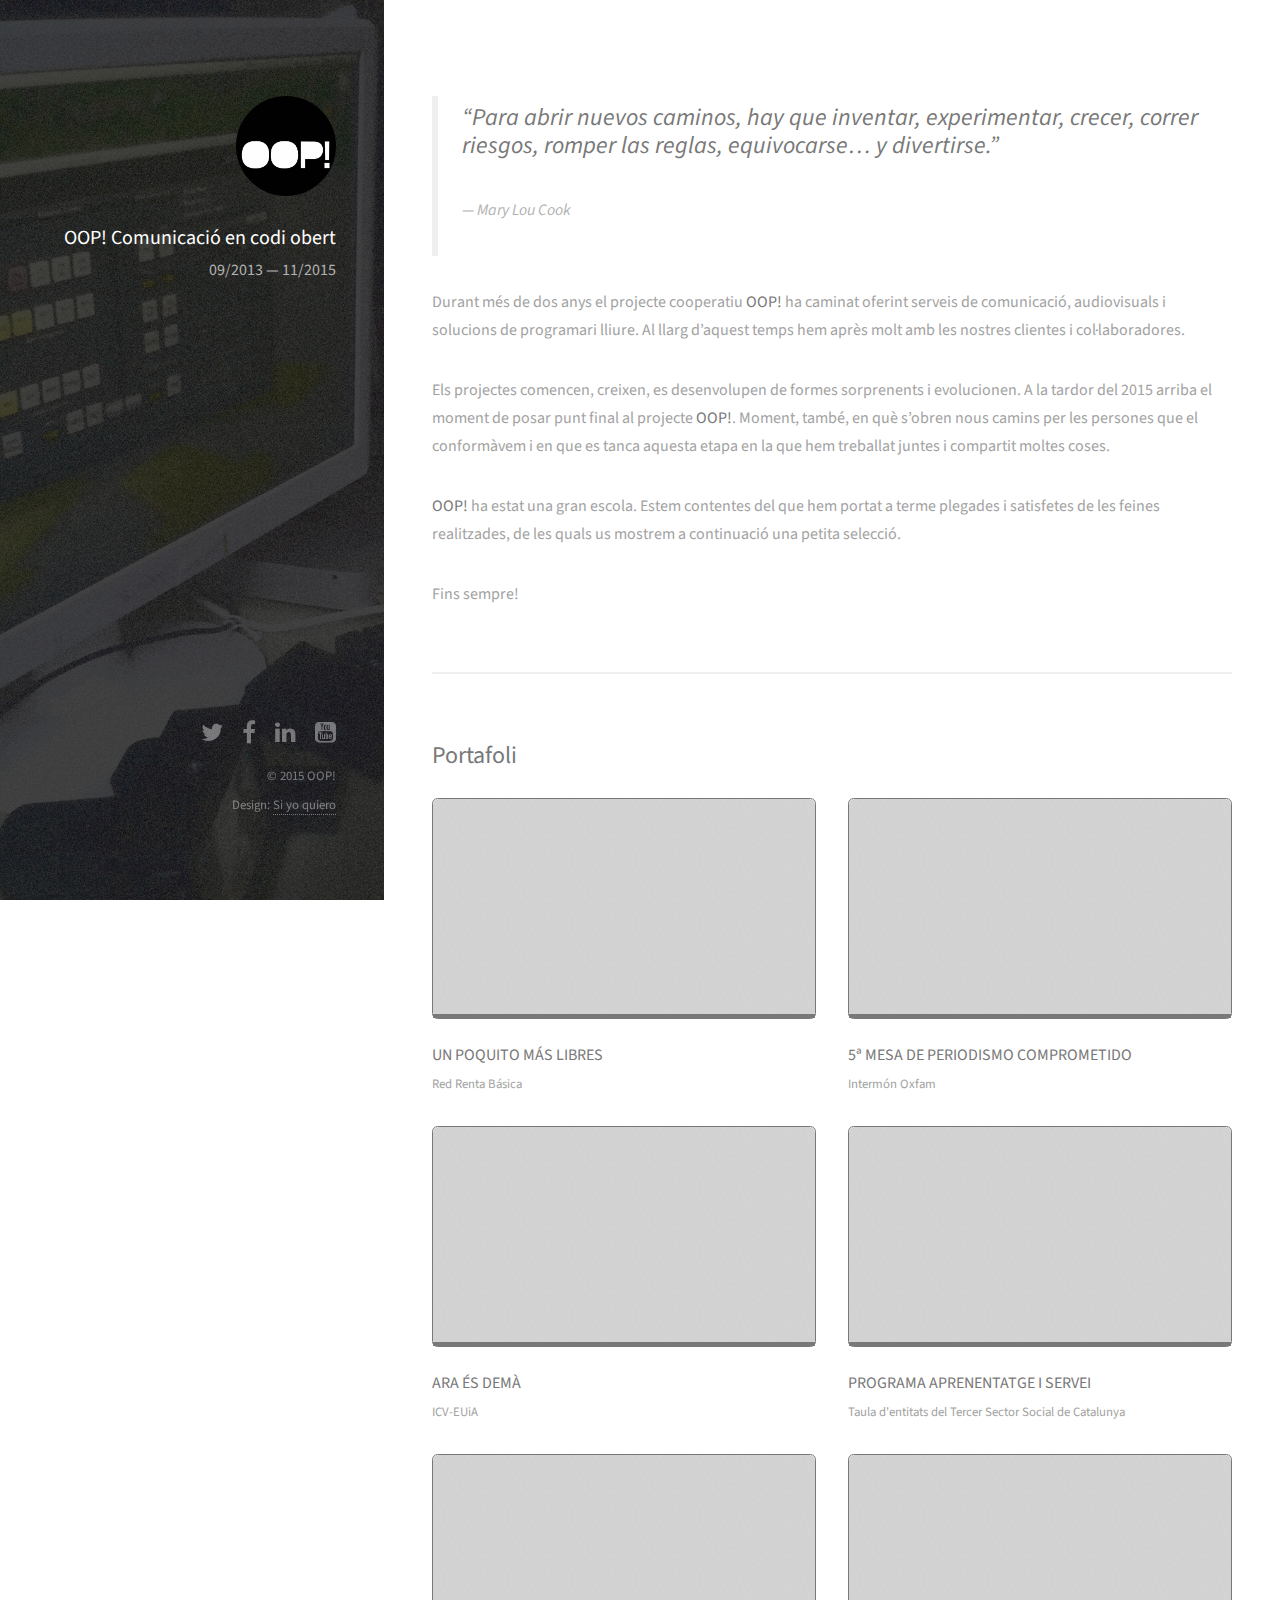
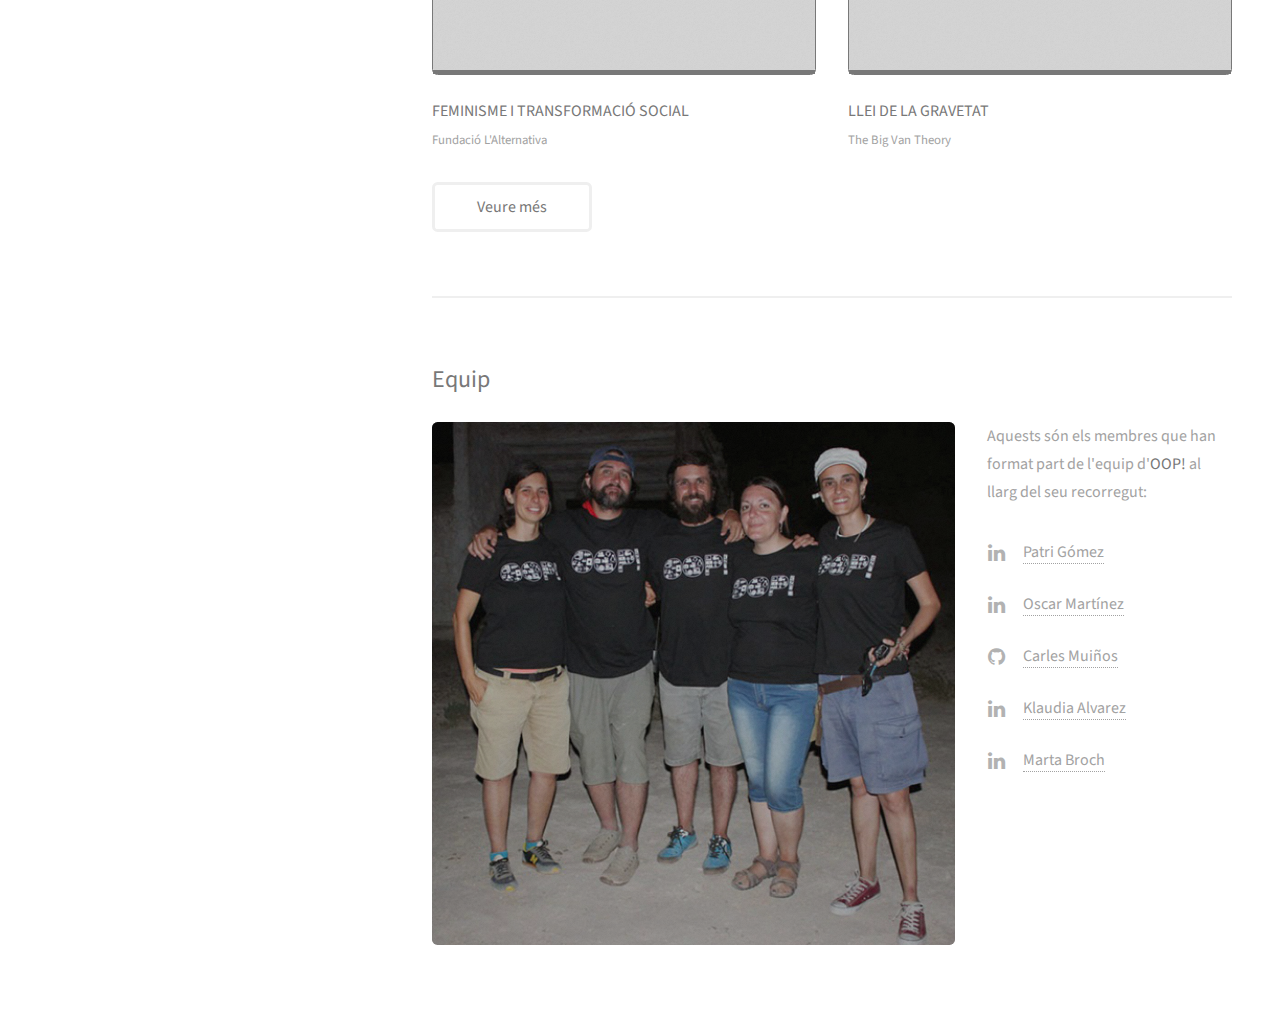
==== index.html @ cae80b61 "Update statement header" ====
<!DOCTYPE HTML>
<html lang="ca" itemscope itemtype="http://schema.org/Blog" prefix="og: http://ogp.me/ns#">
	<head>
		<title>OOP!</title>
		<meta charset="utf-8" />
		<meta name="viewport" content="width=device-width, initial-scale=1" />

		<!-- SEO -->
		<link rel="author" href="https://www.linkedin.com/company/oop-" />
		<link rel="publisher" href="https://www.linkedin.com/company/oop-" />
		<link rel="canonical" href="http://www.oop-coop.com/" />
		<link rel="shortlink" href="http://www.oop-coop.com/" />
		<meta name="description" itemprop="description" content="Comunicació en codi obert." />
		<meta name="keywords" itemprop="keywords" content="streaming, video, comunicació, webtv, tvonline" />
		<meta name="google-site-verification" content="mRs_udN3Ed1G7jxurf15AdQNrVRBrEo3mbS4vfLVtio" />
		<meta property="og:title" content="OOP!"/>
		<meta property="og:type" content="blog"/>
		<meta property="og:url" content="http://www.oop-coop.com/"/>
		<meta property="og:image" content="http://www.oop-coop.com/images/logo.jpg"/>
		<meta property="og:site_name" content="OOP!"/>
		<meta property="og:description" content="Comunicació en codi obert."/>
		<meta name="twitter:card" content="summary"/>
		<meta name="twitter:description" content="Comunicació en codi obert."/>
		<meta itemprop="image" content="http://www.oop-coop.com/images/logo.jpg"/>

		<!--[if lte IE 8]><script src="assets/js/ie/html5shiv.js"></script><![endif]-->
		<link rel="stylesheet" href="assets/css/main.css" />
		<!--[if lte IE 8]><link rel="stylesheet" href="assets/css/ie8.css" /><![endif]-->

		<script src="bower_components/webcomponentsjs/webcomponents-lite.min.js"></script>
		<link rel="import" href="bower_components/google-youtube/google-youtube.html">
	</head>
	<body id="top">

		<!-- Header -->
			<header id="header">
				<a href="#" class="image avatar"><img src="images/logo.jpg" alt="OOP!" /></a>
				<h1><strong>OOP! Comunicació en codi obert</strong></h1>
				<p>09/2013 &mdash; 11/2015</p>
			</header>

		<!-- Main -->
			<div id="main">

				<!-- Statement -->
					<section id="statement">
						<header class="major">
							<blockquote>
								<p class="cite">&#8220;Para abrir nuevos caminos, hay que inventar, experimentar, crecer, correr riesgos, romper las reglas, equivocarse… y divertirse.&#8221;</p>
								<p><cite>&#8212; Mary Lou Cook</cite></p>
							</blockquote>
						</header>
						<p>Durant més de dos anys el projecte cooperatiu <b>OOP!</b> ha caminat oferint serveis de comunicació, audiovisuals i solucions de programari lliure. Al llarg d’aquest temps hem après molt amb les nostres clientes i col·laboradores.</p>
						<p>Els projectes comencen, creixen, es desenvolupen de formes sorprenents i evolucionen. A la tardor del 2015 arriba el moment de posar punt final al projecte <b>OOP!</b>. Moment, també, en què s’obren nous camins per les persones que el conformàvem i en que es tanca aquesta etapa en la que hem treballat juntes i compartit moltes coses.</p>
						<p><b>OOP!</b> ha estat una gran escola. Estem contentes del que hem portat a terme plegades i satisfetes de les feines realitzades, de les quals us mostrem a continuació una petita selecció.</p>
						<p>Fins sempre!</p>
					</section>

				<!-- Portfolio -->
					<section id="portfolio">
						<h2>Portafoli</h2>
						<div class="row">
							<article class="6u 12u$(xsmall) work-item">
								<div class="image fit"><google-youtube video-id="Vh-l6HZA6uI" fluid="true" showinfo="0" iv_load_policy="3" rel="0"></google-youtube></div>
								<h3>UN POQUITO MÁS LIBRES</h3>
								<p>Red Renta Básica</p>
							</article>
							<article class="6u$ 12u$(xsmall) work-item">
								<div class="image fit"><google-youtube video-id="j9NCK7Fohsw" fluid="true" showinfo="0" iv_load_policy="3" rel="0"></google-youtube></div>
								<h3>5ª MESA DE PERIODISMO COMPROMETIDO</h3>
								<p>Intermón Oxfam</p>
							</article>
							<article class="6u 12u$(xsmall) work-item">
								<div class="image fit"><google-youtube video-id="ITv9CtELCng" fluid="true" showinfo="0" iv_load_policy="3" rel="0"></google-youtube></div>
								<h3>ARA ÉS DEMÀ</h3>
								<p>ICV-EUiA</p>
							</article>
							<article class="6u$ 12u$(xsmall) work-item">
								<div class="image fit"><google-youtube video-id="8fCEZbtzBiM" fluid="true" showinfo="0" iv_load_policy="3" rel="0"></google-youtube></div>
								<h3>PROGRAMA APRENENTATGE I SERVEI</h3>
								<p>Taula d'entitats del Tercer Sector Social de Catalunya</p>
							</article>
							<article class="6u 12u$(xsmall) work-item">
								<div class="image fit"><google-youtube video-id="dJfOz7bskHQ" fluid="true" showinfo="0" iv_load_policy="3" rel="0"></google-youtube></div>
								<h3>FEMINISME I TRANSFORMACIÓ SOCIAL</h3>
								<p>Fundació L'Alternativa</p>
							</article>
							<article class="6u$ 12u$(xsmall) work-item">
								<div class="image fit"><google-youtube video-id="cz9ORKb6oi8" fluid="true" showinfo="0" iv_load_policy="3" rel="0"></google-youtube></div>
								<h3>LLEI DE LA GRAVETAT</h3>
								<p>The Big Van Theory</p>
							</article>
						</div>
						<ul class="actions">
							<li><a href="https://www.youtube.com/channel/UC1zmn6Q8dA7hFBvhJDR44gA" class="button" target="_blank">Veure més</a></li>
						</ul>
					</section>

				<!-- Team -->
					<section id="team">
						<h2>Equip</h2>
						<div class="row">
							<div class="8u 12u$(small)">
								<span class="image fit"><img src="images/team.jpg" alt="Equip OOP!" /></span>
							</div>
							<div class="4u$ 12u$(small)">
								<p>Aquests són els membres que han format part de l'equip d'<b>OOP!</b> al llarg del seu recorregut:</p>
								<ul class="labeled-icons">
									<li>
										<h3 class="icon fa-linkedin"><span class="label">LinkedIn Patri Gómez</span></h3>
										<a href="https://www.linkedin.com/in/patrienaccion" target="_blank">Patri Gómez</a>
									</li>
									<li>
										<h3 class="icon fa-linkedin"><span class="label">LinkedIn Oscar Martínez</span></h3>
										<a href="https://www.linkedin.com/in/oscar-mart%C3%ADnez-7bb28629" target="_blank">Oscar Martínez</a>
									</li>
									<li>
										<h3 class="icon fa-github"><span class="label">GitHub Carles Muiños</span></h3>
										<a href="https://github.com/zuzust" target="_blank">Carles Muiños</a>
									</li>
									<li>
										<h3 class="icon fa-linkedin"><span class="label">LinkedIn Klaudia Alvarez</span></h3>
										<a href="https://www.linkedin.com/in/klaudiaalvarez" target="_blank">Klaudia Alvarez</a>
									</li>
									<li>
										<h3 class="icon fa-linkedin"><span class="label">LinkedIn Marta Broch</span></h3>
										<a href="https://www.linkedin.com/in/martabroch" target="_blank">Marta Broch</a>
									</li>
								</ul>
							</div>
						</div>
					</section>

			</div>

		<!-- Footer -->
			<footer id="footer">
				<ul class="icons">
					<li><a href="https://twitter.com/oop_coop" class="icon fa-twitter" target="blank_"><span class="label">Twitter</span></a></li>
					<li><a href="https://www.facebook.com/OOP.coop.cc" class="icon fa-facebook" target="blank_"><span class="label">Facebook</span></a></li>
					<li><a href="https://www.linkedin.com/company/oop-" class="icon fa-linkedin" target="blank_"><span class="label">LinkedIn</span></a></li>
					<li><a href="https://www.youtube.com/channel/UC1zmn6Q8dA7hFBvhJDR44gA" class="icon fa-youtube-square" target="blank_"><span class="label">YouTube</span></a></li>
				</ul>
				<ul class="copyright">
					<li>&copy; 2015 OOP!</li><li>Design: <a href="https://github.com/oop-coop" target="blank_">Si yo quiero</a></li>
				</ul>
			</footer>

		<!-- Scripts -->
			<script src="assets/js/jquery.min.js"></script>
			<script src="assets/js/jquery.poptrox.min.js"></script>
			<script src="assets/js/skel.min.js"></script>
			<script src="assets/js/util.js"></script>
			<!--[if lte IE 8]><script src="assets/js/ie/respond.min.js"></script><![endif]-->
			<script src="assets/js/main.js"></script>

	</body>
</html>
---- assets/css/main.css ----
@import url("font-awesome.min.css");
@import url("http://fonts.googleapis.com/css?family=Source+Sans+Pro:400,400italic");

/*
	Strata by HTML5 UP
	html5up.net | @n33co
	Free for personal and commercial use under the CCA 3.0 license (html5up.net/license)
*/

/* Reset */

	html, body, div, span, applet, object, iframe, h1, h2, h3, h4, h5, h6, p, blockquote, pre, a, abbr, acronym, address, big, cite, code, del, dfn, em, img, ins, kbd, q, s, samp, small, strike, strong, sub, sup, tt, var, b, u, i, center, dl, dt, dd, ol, ul, li, fieldset, form, label, legend, table, caption, tbody, tfoot, thead, tr, th, td, article, aside, canvas, details, embed, figure, figcaption, footer, header, hgroup, menu, nav, output, ruby, section, summary, time, mark, audio, video {
		margin: 0;
		padding: 0;
		border: 0;
		font-size: 100%;
		font: inherit;
		vertical-align: baseline;
	}

	article, aside, details, figcaption, figure, footer, header, hgroup, menu, nav, section {
		display: block;
	}

	body {
		line-height: 1;
	}

	ol, ul {
		list-style: none;
	}

	blockquote, q {
		quotes: none;
	}

	blockquote:before, blockquote:after, q:before, q:after {
		content: '';
		content: none;
	}

	table {
		border-collapse: collapse;
		border-spacing: 0;
	}

	body {
		-webkit-text-size-adjust: none;
	}

/* Box Model */

	*, *:before, *:after {
		-moz-box-sizing: border-box;
		-webkit-box-sizing: border-box;
		box-sizing: border-box;
	}

/* Containers */

	.container {
		margin-left: auto;
		margin-right: auto;
	}

	.container.\31 25\25 {
		width: 100%;
		max-width: 1200px;
		min-width: 960px;
	}

	.container.\37 5\25 {
		width: 720px;
	}

	.container.\35 0\25 {
		width: 480px;
	}

	.container.\32 5\25 {
		width: 240px;
	}

	.container {
		width: 960px;
	}

	@media screen and (max-width: 1800px) {

		.container.\31 25\25 {
			width: 100%;
			max-width: 1200px;
			min-width: 960px;
		}

		.container.\37 5\25 {
			width: 720px;
		}

		.container.\35 0\25 {
			width: 480px;
		}

		.container.\32 5\25 {
			width: 240px;
		}

		.container {
			width: 960px;
		}

	}

	@media screen and (max-width: 1280px) {

		.container.\31 25\25 {
			width: 100%;
			max-width: 1200px;
			min-width: 960px;
		}

		.container.\37 5\25 {
			width: 720px;
		}

		.container.\35 0\25 {
			width: 480px;
		}

		.container.\32 5\25 {
			width: 240px;
		}

		.container {
			width: 960px;
		}

	}

	@media screen and (max-width: 980px) {

		.container.\31 25\25 {
			width: 100%;
			max-width: 1200px;
			min-width: 960px;
		}

		.container.\37 5\25 {
			width: 720px;
		}

		.container.\35 0\25 {
			width: 480px;
		}

		.container.\32 5\25 {
			width: 240px;
		}

		.container {
			width: 960px;
		}

	}

	@media screen and (max-width: 736px) {

		.container.\31 25\25 {
			width: 100%;
			max-width: 1200px;
			min-width: 960px;
		}

		.container.\37 5\25 {
			width: 720px;
		}

		.container.\35 0\25 {
			width: 480px;
		}

		.container.\32 5\25 {
			width: 240px;
		}

		.container {
			width: 960px;
		}

	}

	@media screen and (max-width: 480px) {

		.container.\31 25\25 {
			width: 100%;
			max-width: 1200px;
			min-width: 960px;
		}

		.container.\37 5\25 {
			width: 720px;
		}

		.container.\35 0\25 {
			width: 480px;
		}

		.container.\32 5\25 {
			width: 240px;
		}

		.container {
			width: 960px;
		}

	}

/* Grid */

	.row {
		border-bottom: solid 1px transparent;
		-moz-box-sizing: border-box;
		-webkit-box-sizing: border-box;
		box-sizing: border-box;
	}

	.row > * {
		float: left;
		-moz-box-sizing: border-box;
		-webkit-box-sizing: border-box;
		box-sizing: border-box;
	}

	.row:after, .row:before {
		content: '';
		display: block;
		clear: both;
		height: 0;
	}

	.row.uniform > * > :first-child {
		margin-top: 0;
	}

	.row.uniform > * > :last-child {
		margin-bottom: 0;
	}

	.row.\30 \25 > * {
		padding: 0 0 0 0em;
	}

	.row.\30 \25 {
		margin: 0 0 -1px 0em;
	}

	.row.uniform.\30 \25 > * {
		padding: 0em 0 0 0em;
	}

	.row.uniform.\30 \25 {
		margin: 0em 0 -1px 0em;
	}

	.row > * {
		padding: 0 0 0 2.5em;
	}

	.row {
		margin: 0 0 -1px -2.5em;
	}

	.row.uniform > * {
		padding: 2.5em 0 0 2.5em;
	}

	.row.uniform {
		margin: -2.5em 0 -1px -2.5em;
	}

	.row.\32 00\25 > * {
		padding: 0 0 0 5em;
	}

	.row.\32 00\25 {
		margin: 0 0 -1px -5em;
	}

	.row.uniform.\32 00\25 > * {
		padding: 5em 0 0 5em;
	}

	.row.uniform.\32 00\25 {
		margin: -5em 0 -1px -5em;
	}

	.row.\31 50\25 > * {
		padding: 0 0 0 3.75em;
	}

	.row.\31 50\25 {
		margin: 0 0 -1px -3.75em;
	}

	.row.uniform.\31 50\25 > * {
		padding: 3.75em 0 0 3.75em;
	}

	.row.uniform.\31 50\25 {
		margin: -3.75em 0 -1px -3.75em;
	}

	.row.\35 0\25 > * {
		padding: 0 0 0 1.25em;
	}

	.row.\35 0\25 {
		margin: 0 0 -1px -1.25em;
	}

	.row.uniform.\35 0\25 > * {
		padding: 1.25em 0 0 1.25em;
	}

	.row.uniform.\35 0\25 {
		margin: -1.25em 0 -1px -1.25em;
	}

	.row.\32 5\25 > * {
		padding: 0 0 0 0.625em;
	}

	.row.\32 5\25 {
		margin: 0 0 -1px -0.625em;
	}

	.row.uniform.\32 5\25 > * {
		padding: 0.625em 0 0 0.625em;
	}

	.row.uniform.\32 5\25 {
		margin: -0.625em 0 -1px -0.625em;
	}

	.\31 2u, .\31 2u\24 {
		width: 100%;
		clear: none;
		margin-left: 0;
	}

	.\31 1u, .\31 1u\24 {
		width: 91.6666666667%;
		clear: none;
		margin-left: 0;
	}

	.\31 0u, .\31 0u\24 {
		width: 83.3333333333%;
		clear: none;
		margin-left: 0;
	}

	.\39 u, .\39 u\24 {
		width: 75%;
		clear: none;
		margin-left: 0;
	}

	.\38 u, .\38 u\24 {
		width: 66.6666666667%;
		clear: none;
		margin-left: 0;
	}

	.\37 u, .\37 u\24 {
		width: 58.3333333333%;
		clear: none;
		margin-left: 0;
	}

	.\36 u, .\36 u\24 {
		width: 50%;
		clear: none;
		margin-left: 0;
	}

	.\35 u, .\35 u\24 {
		width: 41.6666666667%;
		clear: none;
		margin-left: 0;
	}

	.\34 u, .\34 u\24 {
		width: 33.3333333333%;
		clear: none;
		margin-left: 0;
	}

	.\33 u, .\33 u\24 {
		width: 25%;
		clear: none;
		margin-left: 0;
	}

	.\32 u, .\32 u\24 {
		width: 16.6666666667%;
		clear: none;
		margin-left: 0;
	}

	.\31 u, .\31 u\24 {
		width: 8.3333333333%;
		clear: none;
		margin-left: 0;
	}

	.\31 2u\24 + *,
	.\31 1u\24 + *,
	.\31 0u\24 + *,
	.\39 u\24 + *,
	.\38 u\24 + *,
	.\37 u\24 + *,
	.\36 u\24 + *,
	.\35 u\24 + *,
	.\34 u\24 + *,
	.\33 u\24 + *,
	.\32 u\24 + *,
	.\31 u\24 + * {
		clear: left;
	}

	.\-11u {
		margin-left: 91.66667%;
	}

	.\-10u {
		margin-left: 83.33333%;
	}

	.\-9u {
		margin-left: 75%;
	}

	.\-8u {
		margin-left: 66.66667%;
	}

	.\-7u {
		margin-left: 58.33333%;
	}

	.\-6u {
		margin-left: 50%;
	}

	.\-5u {
		margin-left: 41.66667%;
	}

	.\-4u {
		margin-left: 33.33333%;
	}

	.\-3u {
		margin-left: 25%;
	}

	.\-2u {
		margin-left: 16.66667%;
	}

	.\-1u {
		margin-left: 8.33333%;
	}

	@media screen and (max-width: 1800px) {

		.row > * {
			padding: 0 0 0 2.5em;
		}

		.row {
			margin: 0 0 -1px -2.5em;
		}

		.row.uniform > * {
			padding: 2.5em 0 0 2.5em;
		}

		.row.uniform {
			margin: -2.5em 0 -1px -2.5em;
		}

		.row.\32 00\25 > * {
			padding: 0 0 0 5em;
		}

		.row.\32 00\25 {
			margin: 0 0 -1px -5em;
		}

		.row.uniform.\32 00\25 > * {
			padding: 5em 0 0 5em;
		}

		.row.uniform.\32 00\25 {
			margin: -5em 0 -1px -5em;
		}

		.row.\31 50\25 > * {
			padding: 0 0 0 3.75em;
		}

		.row.\31 50\25 {
			margin: 0 0 -1px -3.75em;
		}

		.row.uniform.\31 50\25 > * {
			padding: 3.75em 0 0 3.75em;
		}

		.row.uniform.\31 50\25 {
			margin: -3.75em 0 -1px -3.75em;
		}

		.row.\35 0\25 > * {
			padding: 0 0 0 1.25em;
		}

		.row.\35 0\25 {
			margin: 0 0 -1px -1.25em;
		}

		.row.uniform.\35 0\25 > * {
			padding: 1.25em 0 0 1.25em;
		}

		.row.uniform.\35 0\25 {
			margin: -1.25em 0 -1px -1.25em;
		}

		.row.\32 5\25 > * {
			padding: 0 0 0 0.625em;
		}

		.row.\32 5\25 {
			margin: 0 0 -1px -0.625em;
		}

		.row.uniform.\32 5\25 > * {
			padding: 0.625em 0 0 0.625em;
		}

		.row.uniform.\32 5\25 {
			margin: -0.625em 0 -1px -0.625em;
		}

		.\31 2u\28xlarge\29, .\31 2u\24\28xlarge\29 {
			width: 100%;
			clear: none;
			margin-left: 0;
		}

		.\31 1u\28xlarge\29, .\31 1u\24\28xlarge\29 {
			width: 91.6666666667%;
			clear: none;
			margin-left: 0;
		}

		.\31 0u\28xlarge\29, .\31 0u\24\28xlarge\29 {
			width: 83.3333333333%;
			clear: none;
			margin-left: 0;
		}

		.\39 u\28xlarge\29, .\39 u\24\28xlarge\29 {
			width: 75%;
			clear: none;
			margin-left: 0;
		}

		.\38 u\28xlarge\29, .\38 u\24\28xlarge\29 {
			width: 66.6666666667%;
			clear: none;
			margin-left: 0;
		}

		.\37 u\28xlarge\29, .\37 u\24\28xlarge\29 {
			width: 58.3333333333%;
			clear: none;
			margin-left: 0;
		}

		.\36 u\28xlarge\29, .\36 u\24\28xlarge\29 {
			width: 50%;
			clear: none;
			margin-left: 0;
		}

		.\35 u\28xlarge\29, .\35 u\24\28xlarge\29 {
			width: 41.6666666667%;
			clear: none;
			margin-left: 0;
		}

		.\34 u\28xlarge\29, .\34 u\24\28xlarge\29 {
			width: 33.3333333333%;
			clear: none;
			margin-left: 0;
		}

		.\33 u\28xlarge\29, .\33 u\24\28xlarge\29 {
			width: 25%;
			clear: none;
			margin-left: 0;
		}

		.\32 u\28xlarge\29, .\32 u\24\28xlarge\29 {
			width: 16.6666666667%;
			clear: none;
			margin-left: 0;
		}

		.\31 u\28xlarge\29, .\31 u\24\28xlarge\29 {
			width: 8.3333333333%;
			clear: none;
			margin-left: 0;
		}

		.\31 2u\24\28xlarge\29 + *,
		.\31 1u\24\28xlarge\29 + *,
		.\31 0u\24\28xlarge\29 + *,
		.\39 u\24\28xlarge\29 + *,
		.\38 u\24\28xlarge\29 + *,
		.\37 u\24\28xlarge\29 + *,
		.\36 u\24\28xlarge\29 + *,
		.\35 u\24\28xlarge\29 + *,
		.\34 u\24\28xlarge\29 + *,
		.\33 u\24\28xlarge\29 + *,
		.\32 u\24\28xlarge\29 + *,
		.\31 u\24\28xlarge\29 + * {
			clear: left;
		}

		.\-11u\28xlarge\29 {
			margin-left: 91.66667%;
		}

		.\-10u\28xlarge\29 {
			margin-left: 83.33333%;
		}

		.\-9u\28xlarge\29 {
			margin-left: 75%;
		}

		.\-8u\28xlarge\29 {
			margin-left: 66.66667%;
		}

		.\-7u\28xlarge\29 {
			margin-left: 58.33333%;
		}

		.\-6u\28xlarge\29 {
			margin-left: 50%;
		}

		.\-5u\28xlarge\29 {
			margin-left: 41.66667%;
		}

		.\-4u\28xlarge\29 {
			margin-left: 33.33333%;
		}

		.\-3u\28xlarge\29 {
			margin-left: 25%;
		}

		.\-2u\28xlarge\29 {
			margin-left: 16.66667%;
		}

		.\-1u\28xlarge\29 {
			margin-left: 8.33333%;
		}

	}

	@media screen and (max-width: 1280px) {

		.row > * {
			padding: 0 0 0 2em;
		}

		.row {
			margin: 0 0 -1px -2em;
		}

		.row.uniform > * {
			padding: 2em 0 0 2em;
		}

		.row.uniform {
			margin: -2em 0 -1px -2em;
		}

		.row.\32 00\25 > * {
			padding: 0 0 0 4em;
		}

		.row.\32 00\25 {
			margin: 0 0 -1px -4em;
		}

		.row.uniform.\32 00\25 > * {
			padding: 4em 0 0 4em;
		}

		.row.uniform.\32 00\25 {
			margin: -4em 0 -1px -4em;
		}

		.row.\31 50\25 > * {
			padding: 0 0 0 3em;
		}

		.row.\31 50\25 {
			margin: 0 0 -1px -3em;
		}

		.row.uniform.\31 50\25 > * {
			padding: 3em 0 0 3em;
		}

		.row.uniform.\31 50\25 {
			margin: -3em 0 -1px -3em;
		}

		.row.\35 0\25 > * {
			padding: 0 0 0 1em;
		}

		.row.\35 0\25 {
			margin: 0 0 -1px -1em;
		}

		.row.uniform.\35 0\25 > * {
			padding: 1em 0 0 1em;
		}

		.row.uniform.\35 0\25 {
			margin: -1em 0 -1px -1em;
		}

		.row.\32 5\25 > * {
			padding: 0 0 0 0.5em;
		}

		.row.\32 5\25 {
			margin: 0 0 -1px -0.5em;
		}

		.row.uniform.\32 5\25 > * {
			padding: 0.5em 0 0 0.5em;
		}

		.row.uniform.\32 5\25 {
			margin: -0.5em 0 -1px -0.5em;
		}

		.\31 2u\28large\29, .\31 2u\24\28large\29 {
			width: 100%;
			clear: none;
			margin-left: 0;
		}

		.\31 1u\28large\29, .\31 1u\24\28large\29 {
			width: 91.6666666667%;
			clear: none;
			margin-left: 0;
		}

		.\31 0u\28large\29, .\31 0u\24\28large\29 {
			width: 83.3333333333%;
			clear: none;
			margin-left: 0;
		}

		.\39 u\28large\29, .\39 u\24\28large\29 {
			width: 75%;
			clear: none;
			margin-left: 0;
		}

		.\38 u\28large\29, .\38 u\24\28large\29 {
			width: 66.6666666667%;
			clear: none;
			margin-left: 0;
		}

		.\37 u\28large\29, .\37 u\24\28large\29 {
			width: 58.3333333333%;
			clear: none;
			margin-left: 0;
		}

		.\36 u\28large\29, .\36 u\24\28large\29 {
			width: 50%;
			clear: none;
			margin-left: 0;
		}

		.\35 u\28large\29, .\35 u\24\28large\29 {
			width: 41.6666666667%;
			clear: none;
			margin-left: 0;
		}

		.\34 u\28large\29, .\34 u\24\28large\29 {
			width: 33.3333333333%;
			clear: none;
			margin-left: 0;
		}

		.\33 u\28large\29, .\33 u\24\28large\29 {
			width: 25%;
			clear: none;
			margin-left: 0;
		}

		.\32 u\28large\29, .\32 u\24\28large\29 {
			width: 16.6666666667%;
			clear: none;
			margin-left: 0;
		}

		.\31 u\28large\29, .\31 u\24\28large\29 {
			width: 8.3333333333%;
			clear: none;
			margin-left: 0;
		}

		.\31 2u\24\28large\29 + *,
		.\31 1u\24\28large\29 + *,
		.\31 0u\24\28large\29 + *,
		.\39 u\24\28large\29 + *,
		.\38 u\24\28large\29 + *,
		.\37 u\24\28large\29 + *,
		.\36 u\24\28large\29 + *,
		.\35 u\24\28large\29 + *,
		.\34 u\24\28large\29 + *,
		.\33 u\24\28large\29 + *,
		.\32 u\24\28large\29 + *,
		.\31 u\24\28large\29 + * {
			clear: left;
		}

		.\-11u\28large\29 {
			margin-left: 91.66667%;
		}

		.\-10u\28large\29 {
			margin-left: 83.33333%;
		}

		.\-9u\28large\29 {
			margin-left: 75%;
		}

		.\-8u\28large\29 {
			margin-left: 66.66667%;
		}

		.\-7u\28large\29 {
			margin-left: 58.33333%;
		}

		.\-6u\28large\29 {
			margin-left: 50%;
		}

		.\-5u\28large\29 {
			margin-left: 41.66667%;
		}

		.\-4u\28large\29 {
			margin-left: 33.33333%;
		}

		.\-3u\28large\29 {
			margin-left: 25%;
		}

		.\-2u\28large\29 {
			margin-left: 16.66667%;
		}

		.\-1u\28large\29 {
			margin-left: 8.33333%;
		}

	}

	@media screen and (max-width: 980px) {

		.row > * {
			padding: 0 0 0 2em;
		}

		.row {
			margin: 0 0 -1px -2em;
		}

		.row.uniform > * {
			padding: 2em 0 0 2em;
		}

		.row.uniform {
			margin: -2em 0 -1px -2em;
		}

		.row.\32 00\25 > * {
			padding: 0 0 0 4em;
		}

		.row.\32 00\25 {
			margin: 0 0 -1px -4em;
		}

		.row.uniform.\32 00\25 > * {
			padding: 4em 0 0 4em;
		}

		.row.uniform.\32 00\25 {
			margin: -4em 0 -1px -4em;
		}

		.row.\31 50\25 > * {
			padding: 0 0 0 3em;
		}

		.row.\31 50\25 {
			margin: 0 0 -1px -3em;
		}

		.row.uniform.\31 50\25 > * {
			padding: 3em 0 0 3em;
		}

		.row.uniform.\31 50\25 {
			margin: -3em 0 -1px -3em;
		}

		.row.\35 0\25 > * {
			padding: 0 0 0 1em;
		}

		.row.\35 0\25 {
			margin: 0 0 -1px -1em;
		}

		.row.uniform.\35 0\25 > * {
			padding: 1em 0 0 1em;
		}

		.row.uniform.\35 0\25 {
			margin: -1em 0 -1px -1em;
		}

		.row.\32 5\25 > * {
			padding: 0 0 0 0.5em;
		}

		.row.\32 5\25 {
			margin: 0 0 -1px -0.5em;
		}

		.row.uniform.\32 5\25 > * {
			padding: 0.5em 0 0 0.5em;
		}

		.row.uniform.\32 5\25 {
			margin: -0.5em 0 -1px -0.5em;
		}

		.\31 2u\28medium\29, .\31 2u\24\28medium\29 {
			width: 100%;
			clear: none;
			margin-left: 0;
		}

		.\31 1u\28medium\29, .\31 1u\24\28medium\29 {
			width: 91.6666666667%;
			clear: none;
			margin-left: 0;
		}

		.\31 0u\28medium\29, .\31 0u\24\28medium\29 {
			width: 83.3333333333%;
			clear: none;
			margin-left: 0;
		}

		.\39 u\28medium\29, .\39 u\24\28medium\29 {
			width: 75%;
			clear: none;
			margin-left: 0;
		}

		.\38 u\28medium\29, .\38 u\24\28medium\29 {
			width: 66.6666666667%;
			clear: none;
			margin-left: 0;
		}

		.\37 u\28medium\29, .\37 u\24\28medium\29 {
			width: 58.3333333333%;
			clear: none;
			margin-left: 0;
		}

		.\36 u\28medium\29, .\36 u\24\28medium\29 {
			width: 50%;
			clear: none;
			margin-left: 0;
		}

		.\35 u\28medium\29, .\35 u\24\28medium\29 {
			width: 41.6666666667%;
			clear: none;
			margin-left: 0;
		}

		.\34 u\28medium\29, .\34 u\24\28medium\29 {
			width: 33.3333333333%;
			clear: none;
			margin-left: 0;
		}

		.\33 u\28medium\29, .\33 u\24\28medium\29 {
			width: 25%;
			clear: none;
			margin-left: 0;
		}

		.\32 u\28medium\29, .\32 u\24\28medium\29 {
			width: 16.6666666667%;
			clear: none;
			margin-left: 0;
		}

		.\31 u\28medium\29, .\31 u\24\28medium\29 {
			width: 8.3333333333%;
			clear: none;
			margin-left: 0;
		}

		.\31 2u\24\28medium\29 + *,
		.\31 1u\24\28medium\29 + *,
		.\31 0u\24\28medium\29 + *,
		.\39 u\24\28medium\29 + *,
		.\38 u\24\28medium\29 + *,
		.\37 u\24\28medium\29 + *,
		.\36 u\24\28medium\29 + *,
		.\35 u\24\28medium\29 + *,
		.\34 u\24\28medium\29 + *,
		.\33 u\24\28medium\29 + *,
		.\32 u\24\28medium\29 + *,
		.\31 u\24\28medium\29 + * {
			clear: left;
		}

		.\-11u\28medium\29 {
			margin-left: 91.66667%;
		}

		.\-10u\28medium\29 {
			margin-left: 83.33333%;
		}

		.\-9u\28medium\29 {
			margin-left: 75%;
		}

		.\-8u\28medium\29 {
			margin-left: 66.66667%;
		}

		.\-7u\28medium\29 {
			margin-left: 58.33333%;
		}

		.\-6u\28medium\29 {
			margin-left: 50%;
		}

		.\-5u\28medium\29 {
			margin-left: 41.66667%;
		}

		.\-4u\28medium\29 {
			margin-left: 33.33333%;
		}

		.\-3u\28medium\29 {
			margin-left: 25%;
		}

		.\-2u\28medium\29 {
			margin-left: 16.66667%;
		}

		.\-1u\28medium\29 {
			margin-left: 8.33333%;
		}

	}

	@media screen and (max-width: 736px) {

		.row > * {
			padding: 0 0 0 1.5em;
		}

		.row {
			margin: 0 0 -1px -1.5em;
		}

		.row.uniform > * {
			padding: 1.5em 0 0 1.5em;
		}

		.row.uniform {
			margin: -1.5em 0 -1px -1.5em;
		}

		.row.\32 00\25 > * {
			padding: 0 0 0 3em;
		}

		.row.\32 00\25 {
			margin: 0 0 -1px -3em;
		}

		.row.uniform.\32 00\25 > * {
			padding: 3em 0 0 3em;
		}

		.row.uniform.\32 00\25 {
			margin: -3em 0 -1px -3em;
		}

		.row.\31 50\25 > * {
			padding: 0 0 0 2.25em;
		}

		.row.\31 50\25 {
			margin: 0 0 -1px -2.25em;
		}

		.row.uniform.\31 50\25 > * {
			padding: 2.25em 0 0 2.25em;
		}

		.row.uniform.\31 50\25 {
			margin: -2.25em 0 -1px -2.25em;
		}

		.row.\35 0\25 > * {
			padding: 0 0 0 0.75em;
		}

		.row.\35 0\25 {
			margin: 0 0 -1px -0.75em;
		}

		.row.uniform.\35 0\25 > * {
			padding: 0.75em 0 0 0.75em;
		}

		.row.uniform.\35 0\25 {
			margin: -0.75em 0 -1px -0.75em;
		}

		.row.\32 5\25 > * {
			padding: 0 0 0 0.375em;
		}

		.row.\32 5\25 {
			margin: 0 0 -1px -0.375em;
		}

		.row.uniform.\32 5\25 > * {
			padding: 0.375em 0 0 0.375em;
		}

		.row.uniform.\32 5\25 {
			margin: -0.375em 0 -1px -0.375em;
		}

		.\31 2u\28small\29, .\31 2u\24\28small\29 {
			width: 100%;
			clear: none;
			margin-left: 0;
		}

		.\31 1u\28small\29, .\31 1u\24\28small\29 {
			width: 91.6666666667%;
			clear: none;
			margin-left: 0;
		}

		.\31 0u\28small\29, .\31 0u\24\28small\29 {
			width: 83.3333333333%;
			clear: none;
			margin-left: 0;
		}

		.\39 u\28small\29, .\39 u\24\28small\29 {
			width: 75%;
			clear: none;
			margin-left: 0;
		}

		.\38 u\28small\29, .\38 u\24\28small\29 {
			width: 66.6666666667%;
			clear: none;
			margin-left: 0;
		}

		.\37 u\28small\29, .\37 u\24\28small\29 {
			width: 58.3333333333%;
			clear: none;
			margin-left: 0;
		}

		.\36 u\28small\29, .\36 u\24\28small\29 {
			width: 50%;
			clear: none;
			margin-left: 0;
		}

		.\35 u\28small\29, .\35 u\24\28small\29 {
			width: 41.6666666667%;
			clear: none;
			margin-left: 0;
		}

		.\34 u\28small\29, .\34 u\24\28small\29 {
			width: 33.3333333333%;
			clear: none;
			margin-left: 0;
		}

		.\33 u\28small\29, .\33 u\24\28small\29 {
			width: 25%;
			clear: none;
			margin-left: 0;
		}

		.\32 u\28small\29, .\32 u\24\28small\29 {
			width: 16.6666666667%;
			clear: none;
			margin-left: 0;
		}

		.\31 u\28small\29, .\31 u\24\28small\29 {
			width: 8.3333333333%;
			clear: none;
			margin-left: 0;
		}

		.\31 2u\24\28small\29 + *,
		.\31 1u\24\28small\29 + *,
		.\31 0u\24\28small\29 + *,
		.\39 u\24\28small\29 + *,
		.\38 u\24\28small\29 + *,
		.\37 u\24\28small\29 + *,
		.\36 u\24\28small\29 + *,
		.\35 u\24\28small\29 + *,
		.\34 u\24\28small\29 + *,
		.\33 u\24\28small\29 + *,
		.\32 u\24\28small\29 + *,
		.\31 u\24\28small\29 + * {
			clear: left;
		}

		.\-11u\28small\29 {
			margin-left: 91.66667%;
		}

		.\-10u\28small\29 {
			margin-left: 83.33333%;
		}

		.\-9u\28small\29 {
			margin-left: 75%;
		}

		.\-8u\28small\29 {
			margin-left: 66.66667%;
		}

		.\-7u\28small\29 {
			margin-left: 58.33333%;
		}

		.\-6u\28small\29 {
			margin-left: 50%;
		}

		.\-5u\28small\29 {
			margin-left: 41.66667%;
		}

		.\-4u\28small\29 {
			margin-left: 33.33333%;
		}

		.\-3u\28small\29 {
			margin-left: 25%;
		}

		.\-2u\28small\29 {
			margin-left: 16.66667%;
		}

		.\-1u\28small\29 {
			margin-left: 8.33333%;
		}

	}

	@media screen and (max-width: 480px) {

		.row > * {
			padding: 0 0 0 1.5em;
		}

		.row {
			margin: 0 0 -1px -1.5em;
		}

		.row.uniform > * {
			padding: 1.5em 0 0 1.5em;
		}

		.row.uniform {
			margin: -1.5em 0 -1px -1.5em;
		}

		.row.\32 00\25 > * {
			padding: 0 0 0 3em;
		}

		.row.\32 00\25 {
			margin: 0 0 -1px -3em;
		}

		.row.uniform.\32 00\25 > * {
			padding: 3em 0 0 3em;
		}

		.row.uniform.\32 00\25 {
			margin: -3em 0 -1px -3em;
		}

		.row.\31 50\25 > * {
			padding: 0 0 0 2.25em;
		}

		.row.\31 50\25 {
			margin: 0 0 -1px -2.25em;
		}

		.row.uniform.\31 50\25 > * {
			padding: 2.25em 0 0 2.25em;
		}

		.row.uniform.\31 50\25 {
			margin: -2.25em 0 -1px -2.25em;
		}

		.row.\35 0\25 > * {
			padding: 0 0 0 0.75em;
		}

		.row.\35 0\25 {
			margin: 0 0 -1px -0.75em;
		}

		.row.uniform.\35 0\25 > * {
			padding: 0.75em 0 0 0.75em;
		}

		.row.uniform.\35 0\25 {
			margin: -0.75em 0 -1px -0.75em;
		}

		.row.\32 5\25 > * {
			padding: 0 0 0 0.375em;
		}

		.row.\32 5\25 {
			margin: 0 0 -1px -0.375em;
		}

		.row.uniform.\32 5\25 > * {
			padding: 0.375em 0 0 0.375em;
		}

		.row.uniform.\32 5\25 {
			margin: -0.375em 0 -1px -0.375em;
		}

		.\31 2u\28xsmall\29, .\31 2u\24\28xsmall\29 {
			width: 100%;
			clear: none;
			margin-left: 0;
		}

		.\31 1u\28xsmall\29, .\31 1u\24\28xsmall\29 {
			width: 91.6666666667%;
			clear: none;
			margin-left: 0;
		}

		.\31 0u\28xsmall\29, .\31 0u\24\28xsmall\29 {
			width: 83.3333333333%;
			clear: none;
			margin-left: 0;
		}

		.\39 u\28xsmall\29, .\39 u\24\28xsmall\29 {
			width: 75%;
			clear: none;
			margin-left: 0;
		}

		.\38 u\28xsmall\29, .\38 u\24\28xsmall\29 {
			width: 66.6666666667%;
			clear: none;
			margin-left: 0;
		}

		.\37 u\28xsmall\29, .\37 u\24\28xsmall\29 {
			width: 58.3333333333%;
			clear: none;
			margin-left: 0;
		}

		.\36 u\28xsmall\29, .\36 u\24\28xsmall\29 {
			width: 50%;
			clear: none;
			margin-left: 0;
		}

		.\35 u\28xsmall\29, .\35 u\24\28xsmall\29 {
			width: 41.6666666667%;
			clear: none;
			margin-left: 0;
		}

		.\34 u\28xsmall\29, .\34 u\24\28xsmall\29 {
			width: 33.3333333333%;
			clear: none;
			margin-left: 0;
		}

		.\33 u\28xsmall\29, .\33 u\24\28xsmall\29 {
			width: 25%;
			clear: none;
			margin-left: 0;
		}

		.\32 u\28xsmall\29, .\32 u\24\28xsmall\29 {
			width: 16.6666666667%;
			clear: none;
			margin-left: 0;
		}

		.\31 u\28xsmall\29, .\31 u\24\28xsmall\29 {
			width: 8.3333333333%;
			clear: none;
			margin-left: 0;
		}

		.\31 2u\24\28xsmall\29 + *,
		.\31 1u\24\28xsmall\29 + *,
		.\31 0u\24\28xsmall\29 + *,
		.\39 u\24\28xsmall\29 + *,
		.\38 u\24\28xsmall\29 + *,
		.\37 u\24\28xsmall\29 + *,
		.\36 u\24\28xsmall\29 + *,
		.\35 u\24\28xsmall\29 + *,
		.\34 u\24\28xsmall\29 + *,
		.\33 u\24\28xsmall\29 + *,
		.\32 u\24\28xsmall\29 + *,
		.\31 u\24\28xsmall\29 + * {
			clear: left;
		}

		.\-11u\28xsmall\29 {
			margin-left: 91.66667%;
		}

		.\-10u\28xsmall\29 {
			margin-left: 83.33333%;
		}

		.\-9u\28xsmall\29 {
			margin-left: 75%;
		}

		.\-8u\28xsmall\29 {
			margin-left: 66.66667%;
		}

		.\-7u\28xsmall\29 {
			margin-left: 58.33333%;
		}

		.\-6u\28xsmall\29 {
			margin-left: 50%;
		}

		.\-5u\28xsmall\29 {
			margin-left: 41.66667%;
		}

		.\-4u\28xsmall\29 {
			margin-left: 33.33333%;
		}

		.\-3u\28xsmall\29 {
			margin-left: 25%;
		}

		.\-2u\28xsmall\29 {
			margin-left: 16.66667%;
		}

		.\-1u\28xsmall\29 {
			margin-left: 8.33333%;
		}

	}

/* Basic */

	body {
		background: #fff;
	}

		body.is-loading *, body.is-loading *:before, body.is-loading *:after {
			-moz-animation: none !important;
			-webkit-animation: none !important;
			-ms-animation: none !important;
			animation: none !important;
			-moz-transition: none !important;
			-webkit-transition: none !important;
			-ms-transition: none !important;
			transition: none !important;
		}

	body, input, select, textarea {
		color: #a2a2a2;
		font-family: "Source Sans Pro", Helvetica, sans-serif;
		font-size: 16pt;
		font-weight: 400;
		line-height: 1.75em;
	}

	a {
		-moz-transition: color 0.2s ease-in-out, border-color 0.2s ease-in-out;
		-webkit-transition: color 0.2s ease-in-out, border-color 0.2s ease-in-out;
		-ms-transition: color 0.2s ease-in-out, border-color 0.2s ease-in-out;
		transition: color 0.2s ease-in-out, border-color 0.2s ease-in-out;
		border-bottom: dotted 1px;
		color: #49bf9d;
		text-decoration: none;
	}

		a:hover {
			border-bottom-color: transparent;
			color: #49bf9d !important;
			text-decoration: none;
		}

	strong, b {
		color: #787878;
		font-weight: 400;
	}

	em, i {
		font-style: italic;
	}

	p {
		margin: 0 0 2em 0;
	}

	h1, h2, h3, h4, h5, h6 {
		color: #787878;
		font-weight: 400;
		line-height: 1em;
		margin: 0 0 1em 0;
	}

		h1 a, h2 a, h3 a, h4 a, h5 a, h6 a {
			color: inherit;
			text-decoration: none;
		}

	h1 {
		font-size: 2em;
		line-height: 1.5em;
	}

	h2 {
		font-size: 1.5em;
		line-height: 1.5em;
	}

	h3 {
		font-size: 1.25em;
		line-height: 1.5em;
	}

	h4 {
		font-size: 1.1em;
		line-height: 1.5em;
	}

	h5 {
		font-size: 0.9em;
		line-height: 1.5em;
	}

	h6 {
		font-size: 0.7em;
		line-height: 1.5em;
	}

	sub {
		font-size: 0.8em;
		position: relative;
		top: 0.5em;
	}

	sup {
		font-size: 0.8em;
		position: relative;
		top: -0.5em;
	}

	hr {
		border: 0;
		border-bottom: solid 2px #efefef;
		margin: 2em 0;
	}

		hr.major {
			margin: 3em 0;
		}

	blockquote {
		border-left: solid 6px #efefef;
		font-style: italic;
		margin: 0 0 2em 0;
		padding: 0.5em 0 0.5em 1.5em;
	}

	code {
		background: #f7f7f7;
		border-radius: 0.35em;
		border: solid 2px #efefef;
		font-family: "Courier New", monospace;
		font-size: 0.9em;
		margin: 0 0.25em;
		padding: 0.25em 0.65em;
	}

	pre {
		-webkit-overflow-scrolling: touch;
		font-family: "Courier New", monospace;
		font-size: 0.9em;
		margin: 0 0 2em 0;
	}

		pre code {
			display: block;
			line-height: 1.75em;
			padding: 1em 1.5em;
			overflow-x: auto;
		}

	.align-left {
		text-align: left;
	}

	.align-center {
		text-align: center;
	}

	.align-right {
		text-align: right;
	}

/* Section/Article */

	section.special, article.special {
		text-align: center;
	}

	header p {
		color: #b2b2b2;
		position: relative;
		margin: 0 0 1.5em 0;
	}

	header h2 + p {
		font-size: 1.25em;
		margin-top: -1em;
		line-height: 1.5em;
	}

	header h3 + p {
		font-size: 1.1em;
		margin-top: -0.8em;
		line-height: 1.5em;
	}

	header h4 + p,
	header h5 + p,
	header h6 + p {
		font-size: 0.9em;
		margin-top: -0.6em;
		line-height: 1.5em;
	}

	header.major h2 {
		font-size: 2em;
	}

/* Form */

	form {
		margin: 0 0 2em 0;
	}

	label {
		color: #787878;
		display: block;
		font-size: 0.9em;
		font-weight: 400;
		margin: 0 0 1em 0;
	}

	input[type="text"],
	input[type="password"],
	input[type="email"],
	select,
	textarea {
		-moz-appearance: none;
		-webkit-appearance: none;
		-ms-appearance: none;
		appearance: none;
		background: #f7f7f7;
		border-radius: 0.35em;
		border: solid 2px transparent;
		color: inherit;
		display: block;
		outline: 0;
		padding: 0 0.75em;
		text-decoration: none;
		width: 100%;
	}

		input[type="text"]:invalid,
		input[type="password"]:invalid,
		input[type="email"]:invalid,
		select:invalid,
		textarea:invalid {
			box-shadow: none;
		}

		input[type="text"]:focus,
		input[type="password"]:focus,
		input[type="email"]:focus,
		select:focus,
		textarea:focus {
			border-color: #49bf9d;
		}

	.select-wrapper {
		text-decoration: none;
		display: block;
		position: relative;
	}

		.select-wrapper:before {
			-moz-osx-font-smoothing: grayscale;
			-webkit-font-smoothing: antialiased;
			font-family: FontAwesome;
			font-style: normal;
			font-weight: normal;
			text-transform: none !important;
		}

		.select-wrapper:before {
			color: #dfdfdf;
			content: '\f078';
			display: block;
			height: 2.75em;
			line-height: 2.75em;
			pointer-events: none;
			position: absolute;
			right: 0;
			text-align: center;
			top: 0;
			width: 2.75em;
		}

		.select-wrapper select::-ms-expand {
			display: none;
		}

	input[type="text"],
	input[type="password"],
	input[type="email"],
	select {
		height: 2.75em;
	}

	textarea {
		padding: 0.75em;
	}

	input[type="checkbox"],
	input[type="radio"] {
		-moz-appearance: none;
		-webkit-appearance: none;
		-ms-appearance: none;
		appearance: none;
		display: block;
		float: left;
		margin-right: -2em;
		opacity: 0;
		width: 1em;
		z-index: -1;
	}

		input[type="checkbox"] + label,
		input[type="radio"] + label {
			text-decoration: none;
			color: #a2a2a2;
			cursor: pointer;
			display: inline-block;
			font-size: 1em;
			font-weight: 400;
			padding-left: 2.4em;
			padding-right: 0.75em;
			position: relative;
		}

			input[type="checkbox"] + label:before,
			input[type="radio"] + label:before {
				-moz-osx-font-smoothing: grayscale;
				-webkit-font-smoothing: antialiased;
				font-family: FontAwesome;
				font-style: normal;
				font-weight: normal;
				text-transform: none !important;
			}

			input[type="checkbox"] + label:before,
			input[type="radio"] + label:before {
				background: #f7f7f7;
				border-radius: 0.35em;
				border: solid 2px transparent;
				content: '';
				display: inline-block;
				height: 1.65em;
				left: 0;
				line-height: 1.58125em;
				position: absolute;
				text-align: center;
				top: 0;
				width: 1.65em;
			}

		input[type="checkbox"]:checked + label:before,
		input[type="radio"]:checked + label:before {
			background: #787878;
			border-color: #787878;
			color: #fff;
			content: '\f00c';
		}

		input[type="checkbox"]:focus + label:before,
		input[type="radio"]:focus + label:before {
			border-color: #49bf9d;
		}

	input[type="checkbox"] + label:before {
		border-radius: 0.35em;
	}

	input[type="radio"] + label:before {
		border-radius: 100%;
	}

	::-webkit-input-placeholder {
		color: #b2b2b2 !important;
		opacity: 1.0;
	}

	:-moz-placeholder {
		color: #b2b2b2 !important;
		opacity: 1.0;
	}

	::-moz-placeholder {
		color: #b2b2b2 !important;
		opacity: 1.0;
	}

	:-ms-input-placeholder {
		color: #b2b2b2 !important;
		opacity: 1.0;
	}

	.formerize-placeholder {
		color: #b2b2b2 !important;
		opacity: 1.0;
	}

/* Box */

	.box {
		border-radius: 0.35em;
		border: solid 2px #efefef;
		margin-bottom: 2em;
		padding: 1.5em;
	}

		.box > :last-child,
		.box > :last-child > :last-child,
		.box > :last-child > :last-child > :last-child {
			margin-bottom: 0;
		}

		.box.alt {
			border: 0;
			border-radius: 0;
			padding: 0;
		}

/* Icon */

	.icon {
		text-decoration: none;
		border-bottom: none;
		position: relative;
	}

		.icon:before {
			-moz-osx-font-smoothing: grayscale;
			-webkit-font-smoothing: antialiased;
			font-family: FontAwesome;
			font-style: normal;
			font-weight: normal;
			text-transform: none !important;
		}

		.icon > .label {
			display: none;
		}

/* Image */

	.image {
		border-radius: 0.35em;
		border: 0;
		display: inline-block;
		position: relative;
	}

		.image:before {
			-moz-transition: opacity 0.2s ease-in-out;
			-webkit-transition: opacity 0.2s ease-in-out;
			-ms-transition: opacity 0.2s ease-in-out;
			transition: opacity 0.2s ease-in-out;
			background: url("images/overlay.png");
			border-radius: 0.35em;
			content: '';
			display: block;
			height: 100%;
			left: 0;
			opacity: 0.5;
			position: absolute;
			top: 0;
			width: 100%;
		}

		.image.thumb {
			text-align: center;
		}

			.image.thumb:after {
				-moz-transition: opacity 0.2s ease-in-out;
				-webkit-transition: opacity 0.2s ease-in-out;
				-ms-transition: opacity 0.2s ease-in-out;
				transition: opacity 0.2s ease-in-out;
				border-radius: 0.35em;
				border: solid 3px rgba(255, 255, 255, 0.5);
				color: #fff;
				content: 'View';
				display: inline-block;
				font-size: 0.8em;
				font-weight: 400;
				left: 50%;
				line-height: 2.25em;
				margin: -1.25em 0 0 -3em;
				opacity: 0;
				padding: 0 1.5em;
				position: absolute;
				text-align: center;
				text-decoration: none;
				top: 50%;
				white-space: nowrap;
			}

			.image.thumb:hover:after {
				opacity: 1.0;
			}

			.image.thumb:hover:before {
				background: url("images/overlay.png"), url("images/overlay.png");
				opacity: 1.0;
			}

		.image img {
			border-radius: 0.35em;
			display: block;
		}

		.image.left {
			float: left;
			margin: 0 1.5em 1em 0;
			top: 0.25em;
		}

		.image.right {
			float: right;
			margin: 0 0 1em 1.5em;
			top: 0.25em;
		}

		.image.left, .image.right {
			max-width: 40%;
		}

			.image.left img, .image.right img {
				width: 100%;
			}

		.image.fit {
			display: block;
			margin: 0 0 2em 0;
			width: 100%;
		}

			.image.fit img {
				width: 100%;
			}

		.image.avatar {
			border-radius: 100%;
		}

			.image.avatar:before {
				display: none;
			}

			.image.avatar img {
				border-radius: 100%;
				width: 100%;
			}

/* List */

	ol {
		list-style: decimal;
		margin: 0 0 2em 0;
		padding-left: 1.25em;
	}

		ol li {
			padding-left: 0.25em;
		}

	ul {
		list-style: disc;
		margin: 0 0 2em 0;
		padding-left: 1em;
	}

		ul li {
			padding-left: 0.5em;
		}

		ul.alt {
			list-style: none;
			padding-left: 0;
		}

			ul.alt li {
				border-top: solid 2px #efefef;
				padding: 0.5em 0;
			}

				ul.alt li:first-child {
					border-top: 0;
					padding-top: 0;
				}

		ul.icons {
			cursor: default;
			list-style: none;
			padding-left: 0;
		}

			ul.icons li {
				display: inline-block;
				padding: 0 1em 0 0;
			}

				ul.icons li:last-child {
					padding-right: 0;
				}

				ul.icons li .icon:before {
					font-size: 1.5em;
				}

		ul.actions {
			cursor: default;
			list-style: none;
			padding-left: 0;
		}

			ul.actions li {
				display: inline-block;
				padding: 0 1em 0 0;
				vertical-align: middle;
			}

				ul.actions li:last-child {
					padding-right: 0;
				}

			ul.actions.small li {
				padding: 0 0.5em 0 0;
			}

			ul.actions.vertical li {
				display: block;
				padding: 1em 0 0 0;
			}

				ul.actions.vertical li:first-child {
					padding-top: 0;
				}

				ul.actions.vertical li > * {
					margin-bottom: 0;
				}

			ul.actions.vertical.small li {
				padding: 0.5em 0 0 0;
			}

				ul.actions.vertical.small li:first-child {
					padding-top: 0;
				}

			ul.actions.fit {
				display: table;
				margin-left: -1em;
				padding: 0;
				table-layout: fixed;
				width: calc(100% + 1em);
			}

				ul.actions.fit li {
					display: table-cell;
					padding: 0 0 0 1em;
				}

					ul.actions.fit li > * {
						margin-bottom: 0;
					}

				ul.actions.fit.small {
					margin-left: -0.5em;
					width: calc(100% + 0.5em);
				}

					ul.actions.fit.small li {
						padding: 0 0 0 0.5em;
					}

		ul.labeled-icons {
			list-style: none;
			padding: 0;
		}

			ul.labeled-icons li {
				line-height: 1.75em;
				margin: 1.5em 0 0 0;
				padding-left: 2.25em;
				position: relative;
			}

				ul.labeled-icons li:first-child {
					margin-top: 0;
				}

				ul.labeled-icons li a {
					color: inherit;
				}

				ul.labeled-icons li h3 {
					color: #b2b2b2;
					left: 0;
					position: absolute;
					text-align: center;
					top: 0;
					width: 1em;
				}

	dl {
		margin: 0 0 2em 0;
	}

/* Table */

	.table-wrapper {
		-webkit-overflow-scrolling: touch;
		overflow-x: auto;
	}

	table {
		margin: 0 0 2em 0;
		width: 100%;
	}

		table tbody tr {
			border: solid 1px #efefef;
			border-left: 0;
			border-right: 0;
		}

			table tbody tr:nth-child(2n + 1) {
				background-color: #f7f7f7;
			}

		table td {
			padding: 0.75em 0.75em;
		}

		table th {
			color: #787878;
			font-size: 0.9em;
			font-weight: 400;
			padding: 0 0.75em 0.75em 0.75em;
			text-align: left;
		}

		table thead {
			border-bottom: solid 2px #efefef;
		}

		table tfoot {
			border-top: solid 2px #efefef;
		}

		table.alt {
			border-collapse: separate;
		}

			table.alt tbody tr td {
				border: solid 2px #efefef;
				border-left-width: 0;
				border-top-width: 0;
			}

				table.alt tbody tr td:first-child {
					border-left-width: 2px;
				}

			table.alt tbody tr:first-child td {
				border-top-width: 2px;
			}

			table.alt thead {
				border-bottom: 0;
			}

			table.alt tfoot {
				border-top: 0;
			}

/* Button */

	input[type="submit"],
	input[type="reset"],
	input[type="button"],
	.button {
		-moz-appearance: none;
		-webkit-appearance: none;
		-ms-appearance: none;
		appearance: none;
		-moz-transition: background-color 0.2s ease-in-out, color 0.2s ease-in-out, border-color 0.2s ease-in-out;
		-webkit-transition: background-color 0.2s ease-in-out, color 0.2s ease-in-out, border-color 0.2s ease-in-out;
		-ms-transition: background-color 0.2s ease-in-out, color 0.2s ease-in-out, border-color 0.2s ease-in-out;
		transition: background-color 0.2s ease-in-out, color 0.2s ease-in-out, border-color 0.2s ease-in-out;
		background-color: transparent;
		border-radius: 0.35em;
		border: solid 3px #efefef;
		color: #787878 !important;
		cursor: pointer;
		display: inline-block;
		font-weight: 400;
		height: 3.15em;
		height: calc(2.75em + 6px);
		line-height: 2.75em;
		min-width: 10em;
		padding: 0 1.5em;
		text-align: center;
		text-decoration: none;
		white-space: nowrap;
	}

		input[type="submit"]:hover,
		input[type="reset"]:hover,
		input[type="button"]:hover,
		.button:hover {
			border-color: #49bf9d;
			color: #49bf9d !important;
		}

		input[type="submit"]:active,
		input[type="reset"]:active,
		input[type="button"]:active,
		.button:active {
			background-color: rgba(73, 191, 157, 0.1);
			border-color: #49bf9d;
			color: #49bf9d !important;
		}

		input[type="submit"].icon,
		input[type="reset"].icon,
		input[type="button"].icon,
		.button.icon {
			padding-left: 1.35em;
		}

			input[type="submit"].icon:before,
			input[type="reset"].icon:before,
			input[type="button"].icon:before,
			.button.icon:before {
				margin-right: 0.5em;
			}

		input[type="submit"].fit,
		input[type="reset"].fit,
		input[type="button"].fit,
		.button.fit {
			display: block;
			margin: 0 0 1em 0;
			min-width: 0;
			width: 100%;
		}

		input[type="submit"].small,
		input[type="reset"].small,
		input[type="button"].small,
		.button.small {
			font-size: 0.8em;
		}

		input[type="submit"].big,
		input[type="reset"].big,
		input[type="button"].big,
		.button.big {
			font-size: 1.35em;
		}

		input[type="submit"].special,
		input[type="reset"].special,
		input[type="button"].special,
		.button.special {
			background-color: #49bf9d;
			border-color: #49bf9d;
			color: #ffffff !important;
		}

			input[type="submit"].special:hover,
			input[type="reset"].special:hover,
			input[type="button"].special:hover,
			.button.special:hover {
				background-color: #5cc6a7;
				border-color: #5cc6a7;
			}

			input[type="submit"].special:active,
			input[type="reset"].special:active,
			input[type="button"].special:active,
			.button.special:active {
				background-color: #3eb08f;
				border-color: #3eb08f;
			}

		input[type="submit"].disabled, input[type="submit"]:disabled,
		input[type="reset"].disabled,
		input[type="reset"]:disabled,
		input[type="button"].disabled,
		input[type="button"]:disabled,
		.button.disabled,
		.button:disabled {
			background-color: #e7e7e7 !important;
			border-color: #e7e7e7 !important;
			color: #b2b2b2 !important;
			cursor: default;
		}

/* Work Item */

	.work-item {
		margin: 0 0 2em 0;
	}

		.work-item .image {
			margin: 0 0 1.5em 0;
		}

		.work-item h3 {
			font-size: 1em;
			margin: 0 0 0.5em 0;
		}

		.work-item p {
			font-size: 0.8em;
			line-height: 1.5em;
			margin: 0;
		}

/* Header */

	#header {
	  background-color: #333430;
	  background-attachment: scroll, fixed;
	  background-image: url("images/overlay.png"), url("/images/bg.jpg");
	  background-position: top left, top left;
	  background-repeat: repeat, no-repeat;
	  background-size: auto, auto 100%;
	  color: rgba(255, 255, 255, 0.5);
	  height: 100%;
	  left: 0;
	  padding: 8em 4em 0 0;
	  position: fixed;
	  text-align: right;
	  top: 0;
	  width: 35%;
	}

		#header strong, #header b {
			color: #ffffff;
		}

		#header h2, #header h3, #header h4, #header h5, #header h6 {
			color: #ffffff;
		}

		#header h1 {
			color: rgba(255, 255, 255, 0.5);
			font-size: 1.35em;
			line-height: 1.75em;
			margin: 0;
		}

		#header .image.avatar {
			margin: 0 0 1em 0;
			width: 6.25em;
		}

/* Footer */

	#footer {
		bottom: 0;
		left: 0;
		padding: 0 4em 6em 0;
		position: fixed;
		text-align: right;
		width: 35%;
	}

		#footer .icons {
			margin: 1em 0 0 0;
		}

			#footer .icons a {
				color: rgba(255, 255, 255, 0.4);
			}

		#footer .copyright {
			color: rgba(255, 255, 255, 0.4);
			font-size: 0.8em;
			list-style: none;
			margin: 1em 0 0 0;
			padding: 0;
		}

			#footer .copyright li {
				border-left: solid 1px rgba(255, 255, 255, 0.25);
				display: inline-block;
				line-height: 1em;
				margin-left: 0.75em;
				padding-left: 0.75em;
			}

				#footer .copyright li:first-child {
					border-left: 0;
					margin-left: 0;
					padding-left: 0;
				}

				#footer .copyright li a {
					color: inherit;
				}

/* Main */

	#main {
		margin-left: 35%;
		max-width: 54em;
		padding: 8em 4em 4em 4em;
		width: calc(100% - 35%);
	}

		#main > section {
			border-top: solid 2px #efefef;
			margin: 4em 0 0 0;
			padding: 4em 0 0 0;
		}

			#main > section:first-child {
				border-top: 0;
				margin-top: 0;
				padding-top: 0;
			}

	#statement blockquote .cite {
		font-size: 1.5em;
		color: rgb(120, 120, 120);
	}

	#portfolio .work-item div {
		border: 1px solid rgb(120, 120, 120);
	}

/* Poptrox */

	@-moz-keyframes spin {
		0% {
			-moz-transform: rotate(0deg);
			-webkit-transform: rotate(0deg);
			-ms-transform: rotate(0deg);
			transform: rotate(0deg);
		}

		100% {
			-moz-transform: rotate(360deg);
			-webkit-transform: rotate(360deg);
			-ms-transform: rotate(360deg);
			transform: rotate(360deg);
		}
	}

	@-webkit-keyframes spin {
		0% {
			-moz-transform: rotate(0deg);
			-webkit-transform: rotate(0deg);
			-ms-transform: rotate(0deg);
			transform: rotate(0deg);
		}

		100% {
			-moz-transform: rotate(360deg);
			-webkit-transform: rotate(360deg);
			-ms-transform: rotate(360deg);
			transform: rotate(360deg);
		}
	}

	@-ms-keyframes spin {
		0% {
			-moz-transform: rotate(0deg);
			-webkit-transform: rotate(0deg);
			-ms-transform: rotate(0deg);
			transform: rotate(0deg);
		}

		100% {
			-moz-transform: rotate(360deg);
			-webkit-transform: rotate(360deg);
			-ms-transform: rotate(360deg);
			transform: rotate(360deg);
		}
	}

	@keyframes spin {
		0% {
			-moz-transform: rotate(0deg);
			-webkit-transform: rotate(0deg);
			-ms-transform: rotate(0deg);
			transform: rotate(0deg);
		}

		100% {
			-moz-transform: rotate(360deg);
			-webkit-transform: rotate(360deg);
			-ms-transform: rotate(360deg);
			transform: rotate(360deg);
		}
	}

	.poptrox-popup {
		-moz-box-sizing: content-box;
		-webkit-box-sizing: content-box;
		-ms-box-sizing: content-box;
		box-sizing: content-box;
		-webkit-tap-highlight-color: rgba(255, 255, 255, 0);
		background: #fff;
		border-radius: 0.35em;
		box-shadow: 0 0.1em 0.15em 0 rgba(0, 0, 0, 0.15);
		overflow: hidden;
		padding-bottom: 3em;
	}

		.poptrox-popup .loader {
			text-decoration: none;
			-moz-animation: spin 1s linear infinite;
			-webkit-animation: spin 1s linear infinite;
			-ms-animation: spin 1s linear infinite;
			animation: spin 1s linear infinite;
			font-size: 1.5em;
			height: 1em;
			left: 50%;
			line-height: 1em;
			margin: -0.5em 0 0 -0.5em;
			position: absolute;
			top: 50%;
			width: 1em;
		}

			.poptrox-popup .loader:before {
				-moz-osx-font-smoothing: grayscale;
				-webkit-font-smoothing: antialiased;
				font-family: FontAwesome;
				font-style: normal;
				font-weight: normal;
				text-transform: none !important;
			}

			.poptrox-popup .loader:before {
				content: '\f1ce';
			}

		.poptrox-popup .caption {
			background: #fff;
			bottom: 0;
			cursor: default;
			font-size: 0.9em;
			height: 3em;
			left: 0;
			line-height: 2.8em;
			position: absolute;
			text-align: center;
			width: 100%;
			z-index: 1;
		}

		.poptrox-popup .nav-next,
		.poptrox-popup .nav-previous {
			text-decoration: none;
			-moz-transition: opacity 0.2s ease-in-out;
			-webkit-transition: opacity 0.2s ease-in-out;
			-ms-transition: opacity 0.2s ease-in-out;
			transition: opacity 0.2s ease-in-out;
			-webkit-tap-highlight-color: rgba(255, 255, 255, 0);
			background: rgba(0, 0, 0, 0.01);
			cursor: pointer;
			height: 100%;
			opacity: 0;
			position: absolute;
			top: 0;
			width: 50%;
		}

			.poptrox-popup .nav-next:before,
			.poptrox-popup .nav-previous:before {
				-moz-osx-font-smoothing: grayscale;
				-webkit-font-smoothing: antialiased;
				font-family: FontAwesome;
				font-style: normal;
				font-weight: normal;
				text-transform: none !important;
			}

			.poptrox-popup .nav-next:before,
			.poptrox-popup .nav-previous:before {
				color: #fff;
				font-size: 2.5em;
				height: 1em;
				line-height: 1em;
				margin-top: -0.75em;
				position: absolute;
				text-align: center;
				top: 50%;
				width: 1.5em;
			}

		.poptrox-popup .nav-next {
			right: 0;
		}

			.poptrox-popup .nav-next:before {
				content: '\f105';
				right: 0;
			}

		.poptrox-popup .nav-previous {
			left: 0;
		}

			.poptrox-popup .nav-previous:before {
				content: '\f104';
				left: 0;
			}

		.poptrox-popup .closer {
			text-decoration: none;
			-moz-transition: opacity 0.2s ease-in-out;
			-webkit-transition: opacity 0.2s ease-in-out;
			-ms-transition: opacity 0.2s ease-in-out;
			transition: opacity 0.2s ease-in-out;
			-webkit-tap-highlight-color: rgba(255, 255, 255, 0);
			color: #fff;
			height: 4em;
			line-height: 4em;
			opacity: 0;
			position: absolute;
			right: 0;
			text-align: center;
			top: 0;
			width: 4em;
			z-index: 2;
		}

			.poptrox-popup .closer:before {
				-moz-osx-font-smoothing: grayscale;
				-webkit-font-smoothing: antialiased;
				font-family: FontAwesome;
				font-style: normal;
				font-weight: normal;
				text-transform: none !important;
			}

			.poptrox-popup .closer:before {
				-moz-box-sizing: content-box;
				-webkit-box-sizing: content-box;
				-ms-box-sizing: content-box;
				box-sizing: content-box;
				border-radius: 100%;
				border: solid 3px rgba(255, 255, 255, 0.5);
				content: '\f00d';
				display: block;
				font-size: 1em;
				height: 1.75em;
				left: 50%;
				line-height: 1.75em;
				margin: -0.875em 0 0 -0.875em;
				position: absolute;
				top: 50%;
				width: 1.75em;
			}

		.poptrox-popup:hover .nav-next,
		.poptrox-popup:hover .nav-previous {
			opacity: 0.5;
		}

			.poptrox-popup:hover .nav-next:hover,
			.poptrox-popup:hover .nav-previous:hover {
				opacity: 1.0;
			}

		.poptrox-popup:hover .closer {
			opacity: 0.5;
		}

			.poptrox-popup:hover .closer:hover {
				opacity: 1.0;
			}

/* Touch */

	body.is-touch .image.thumb:before {
		opacity: 0.5 !important;
	}

	body.is-touch .image.thumb:after {
		display: none !important;
	}

	body.is-touch #header {
		background-attachment: scroll;
		background-size: auto, cover;
	}

	body.is-touch .poptrox-popup .nav-next,
	body.is-touch .poptrox-popup .nav-previous,
	body.is-touch .poptrox-popup .closer {
		opacity: 1.0 !important;
	}

/* XLarge */

	@media screen and (max-width: 1800px) {

		/* Basic */

			body, input, select, textarea {
				font-size: 12pt;
			}

	}

/* Large */

	@media screen and (max-width: 1280px) {

		/* Header */

			#header {
				padding: 6em 3em 3em 3em;
				width: 30%;
			}

				#header h1 {
					font-size: 1.25em;
				}

					#header h1 br {
						display: none;
					}

		/* Footer */

			#footer {
				padding: 0 3em 5em 3em;
				width: 30%;
			}

				#footer .copyright li {
					border-left-width: 0;
					display: block;
					line-height: 2.25em;
					margin-left: 0;
					padding-left: 0;
				}

		/* Main */

			#main {
				margin-left: 30%;
				max-width: none;
				padding: 6em 3em 3em 3em;
				width: calc(100% - 30%);
			}

	}

/* Medium */

	@media screen and (max-width: 980px) {

		/* Basic */

			h1 br, h2 br, h3 br, h4 br, h5 br, h6 br {
				display: none;
			}

		/* List */

			ul.icons li .icon {
				font-size: 1.25em;
			}

		/* Header */

			#header {
				background-attachment: scroll;
				background-position: top left, center center;
				background-size: auto,		cover;
				left: auto;
				padding: 6em 4em;
				position: relative;
				text-align: center;
				top: auto;
				width: 100%;
			}

				#header h1 {
					font-size: 1.75em;
				}

					#header h1 br {
						display: inline;
					}

		/* Footer */

			#footer {
				background-attachment: scroll;
				background-color: #333430;
				background-image: url("images/overlay.png"), url("../../images/bg.jpg");
				background-position: top left,						bottom center;
				background-repeat: repeat,							no-repeat;
				background-size: auto,							cover;
				bottom: auto;
				left: auto;
				padding: 4em 4em 6em 4em;
				position: relative;
				text-align: center;
				width: 100%;
			}

				#footer .icons {
					margin: 0 0 1em 0;
				}

				#footer .copyright {
					margin: 0 0 1em 0;
				}

					#footer .copyright li {
						border-left-width: 1px;
						display: inline-block;
						line-height: 1em;
						margin-left: 0.75em;
						padding-left: 0.75em;
					}

		/* Main */

			#main {
				margin: 0;
				padding: 6em 4em;
				width: 100%;
			}

	}

/* Small */

	@media screen and (max-width: 736px) {

		/* Basic */

			h1 {
				font-size: 1.5em;
			}

			h2 {
				font-size: 1.2em;
			}

			h3 {
				font-size: 1em;
			}

		/* Section/Article */

			section.special, article.special {
				text-align: center;
			}

			header.major h2 {
				font-size: 1.35em;
			}

		/* List */

			ul.labeled-icons li {
				padding-left: 2em;
			}

				ul.labeled-icons li h3 {
					line-height: 1.75em;
				}

		/* Header */

			#header {
				padding: 2.25em 1.5em;
			}

				#header h1 {
					font-size: 1.35em;
				}

		/* Footer */

			#footer {
				padding: 2.25em 1.5em;
			}

		/* Main */

			#main {
				padding: 2.25em 1.5em 0.25em 1.5em;
			}

				#main > section {
					margin: 2.25em 0 0 0;
					padding: 2.25em 0 0 0;
				}

		/* Poptrox */

			.poptrox-popup {
				border-radius: 0;
			}

				.poptrox-popup .nav-next:before,
				.poptrox-popup .nav-previous:before {
					margin-top: -1em;
				}

	}

/* XSmall */

	@media screen and (max-width: 480px) {

		/* List */

			ul.actions {
				margin: 0 0 2em 0;
			}

				ul.actions li {
					display: block;
					padding: 1em 0 0 0;
					text-align: center;
					width: 100%;
				}

					ul.actions li:first-child {
						padding-top: 0;
					}

					ul.actions li > * {
						margin: 0 !important;
						width: 100%;
					}

						ul.actions li > *.icon:before {
							margin-left: -2em;
						}

				ul.actions.small li {
					padding: 0.5em 0 0 0;
				}

					ul.actions.small li:first-child {
						padding-top: 0;
					}

		/* Header */

			#header {
				padding: 4.5em 1.5em;
			}

				#header h1 br {
					display: none;
				}

		/* Footer */

			#footer .copyright li {
				border-left-width: 0;
				display: block;
				line-height: 2.25em;
				margin-left: 0;
				padding-left: 0;
			}

	}
---- assets/css/ie8.css ----
/*
	Strata by HTML5 UP
	html5up.net | @n33co
	Free for personal and commercial use under the CCA 3.0 license (html5up.net/license)
*/

/* Button */

	input[type="submit"],
	input[type="reset"],
	input[type="button"],
	.button {
		position: relative;
		-ms-behavior: url("assets/js/ie/PIE.htc");
	}

/* Form */

	input[type="text"],
	input[type="password"],
	input[type="email"],
	select,
	textarea {
		position: relative;
		-ms-behavior: url("assets/js/ie/PIE.htc");
	}

	input[type="text"],
	input[type="password"],
	input[type="email"],
	select {
		height: 2.75em;
		line-height: 2.75em;
	}

	input[type="checkbox"] + label:before,
	input[type="radio"] + label:before {
		display: none;
	}

/* Image */

	.image {
		position: relative;
		-ms-behavior: url("assets/js/ie/PIE.htc");
	}

		.image:before, .image:after {
			display: none !important;
		}

		.image img {
			position: relative;
			-ms-behavior: url("assets/js/ie/PIE.htc");
		}

/* Header */

	#header {
		background-image: url("../../images/bg.jpg");
		background-repeat: no-repeat;
		background-size: cover;
		-ms-behavior: url("assets/js/ie/backgroundsize.min.htc");
	}

		#header h1 {
			color: #ffffff;
		}

/* Footer */

	#footer .icons a {
		color: #ffffff;
	}
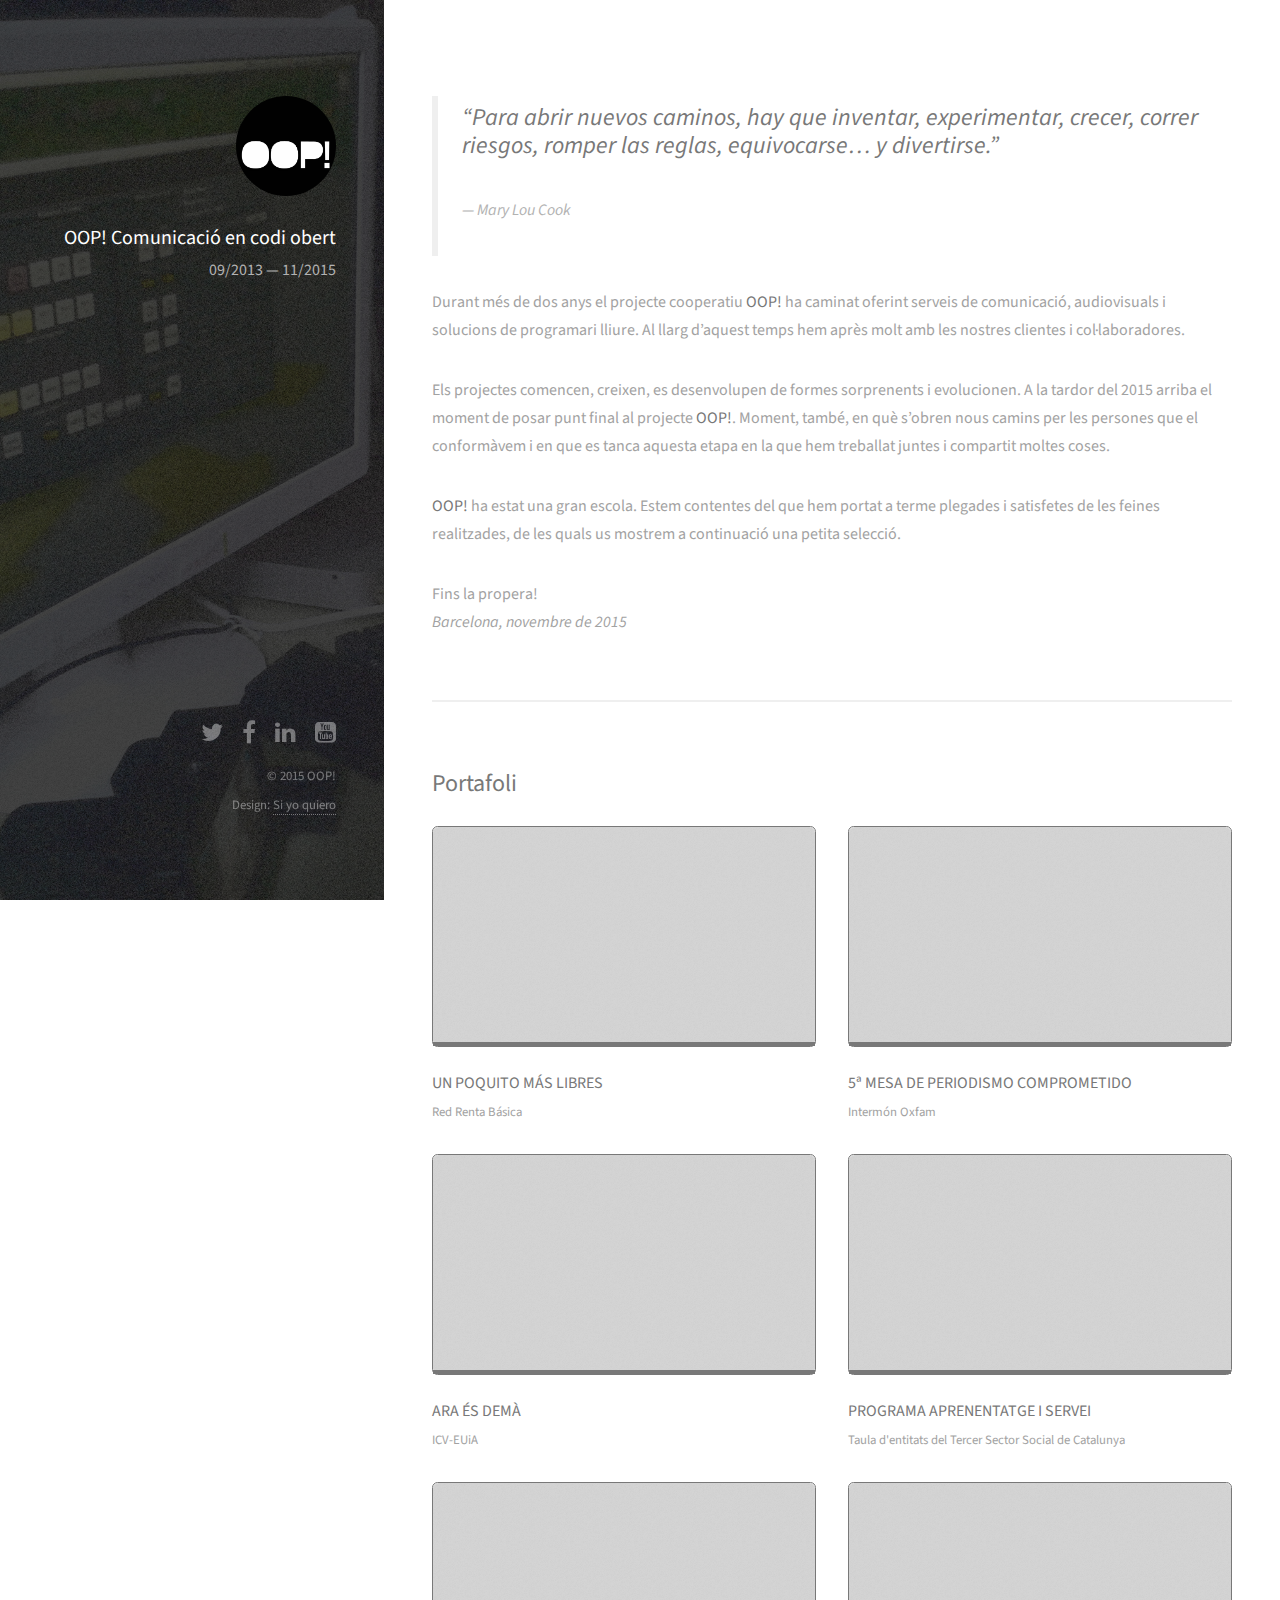
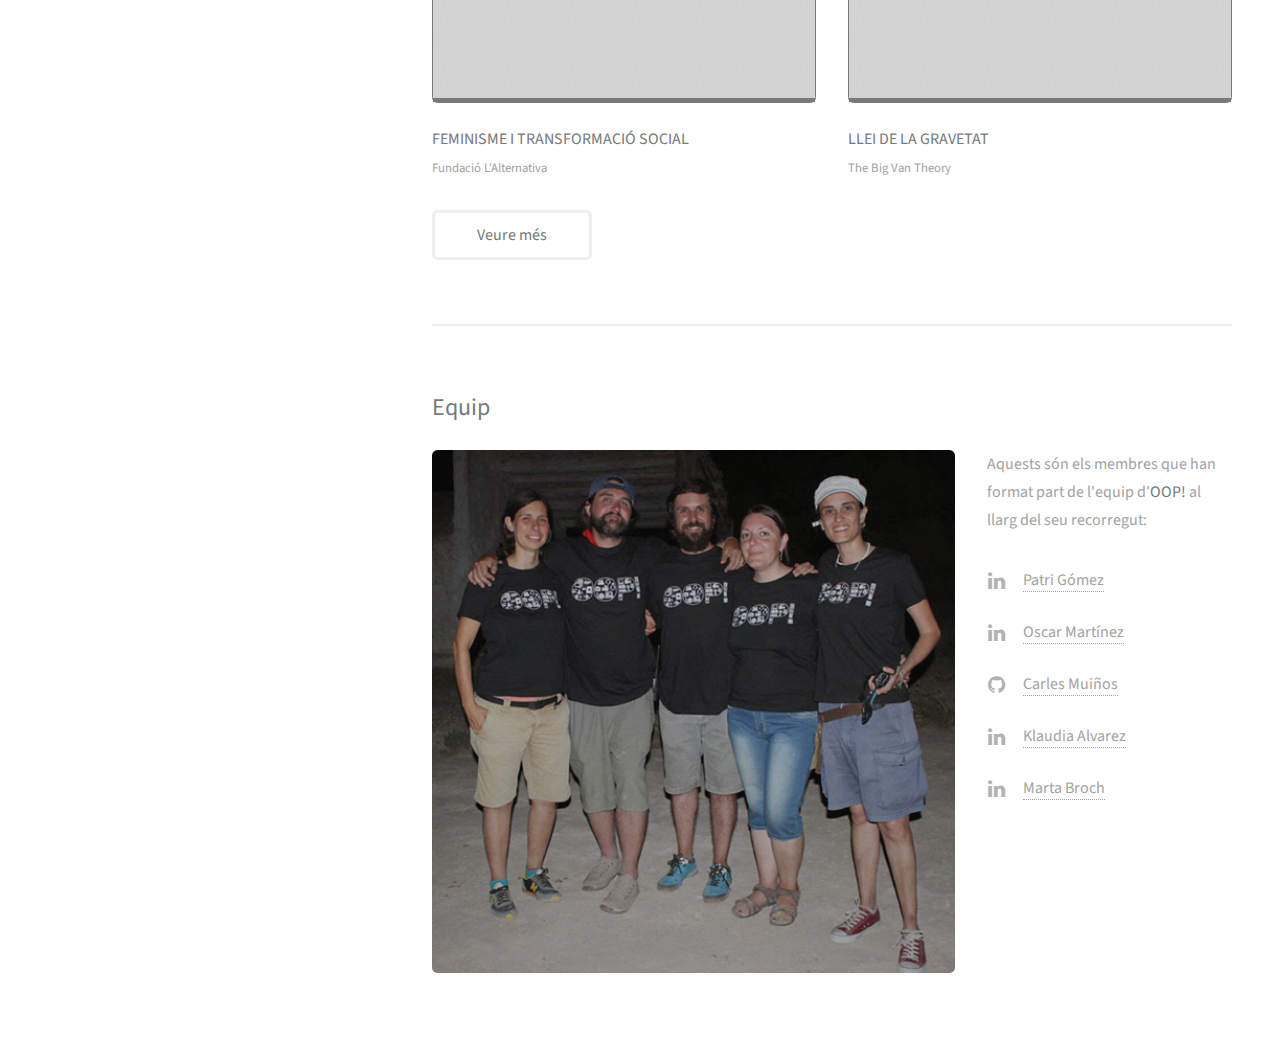
==== commit 12107367: "Minor changes and updates" ====
--- a/index.html
+++ b/index.html
@@ -22,6 +22,8 @@
 		<meta name="twitter:card" content="summary"/>
 		<meta name="twitter:description" content="Comunicació en codi obert."/>
 		<meta itemprop="image" content="http://www.oop-coop.com/images/logo.jpg"/>
+
+		<link rel="alternate" type="application/rss+xml" title="OOP! &raquo; Feed" href="http://www.oop-coop.com/feed.xml"/>
 
 		<!--[if lte IE 8]><script src="assets/js/ie/html5shiv.js"></script><![endif]-->
 		<link rel="stylesheet" href="assets/css/main.css" />
@@ -53,7 +55,10 @@
 						<p>Durant més de dos anys el projecte cooperatiu <b>OOP!</b> ha caminat oferint serveis de comunicació, audiovisuals i solucions de programari lliure. Al llarg d’aquest temps hem après molt amb les nostres clientes i col·laboradores.</p>
 						<p>Els projectes comencen, creixen, es desenvolupen de formes sorprenents i evolucionen. A la tardor del 2015 arriba el moment de posar punt final al projecte <b>OOP!</b>. Moment, també, en què s’obren nous camins per les persones que el conformàvem i en que es tanca aquesta etapa en la que hem treballat juntes i compartit moltes coses.</p>
 						<p><b>OOP!</b> ha estat una gran escola. Estem contentes del que hem portat a terme plegades i satisfetes de les feines realitzades, de les quals us mostrem a continuació una petita selecció.</p>
-						<p>Fins sempre!</p>
+						<p>
+							Fins la propera!<br />
+							<i>Barcelona, novembre de 2015</i>
+						</p>
 					</section>
 
 				<!-- Portfolio -->
@@ -154,5 +159,16 @@
 			<!--[if lte IE 8]><script src="assets/js/ie/respond.min.js"></script><![endif]-->
 			<script src="assets/js/main.js"></script>
 
+		<!-- Analytics -->
+		<script>
+			(function(i,s,o,g,r,a,m){i['GoogleAnalyticsObject']=r;i[r]=i[r]||function(){
+			(i[r].q=i[r].q||[]).push(arguments)},i[r].l=1*new Date();a=s.createElement(o),
+			m=s.getElementsByTagName(o)[0];a.async=1;a.src=g;m.parentNode.insertBefore(a,m)
+			})(window,document,'script','//www.google-analytics.com/analytics.js','ga');
+
+			ga('create', 'UA-70614863-1', 'auto');
+			ga('send', 'pageview');
+		</script>
+
 	</body>
 </html>
--- a/assets/css/main.css
+++ b/assets/css/main.css
@@ -1,11 +1,5 @@
 @import url("font-awesome.min.css");
 @import url("http://fonts.googleapis.com/css?family=Source+Sans+Pro:400,400italic");
-
-/*
-	Strata by HTML5 UP
-	html5up.net | @n33co
-	Free for personal and commercial use under the CCA 3.0 license (html5up.net/license)
-*/
 
 /* Reset */
 
--- a/assets/css/ie8.css
+++ b/assets/css/ie8.css
@@ -1,9 +1,3 @@
-/*
-	Strata by HTML5 UP
-	html5up.net | @n33co
-	Free for personal and commercial use under the CCA 3.0 license (html5up.net/license)
-*/
-
 /* Button */
 
 	input[type="submit"],
@@ -71,4 +65,4 @@
 
 	#footer .icons a {
 		color: #ffffff;
-	}+	}
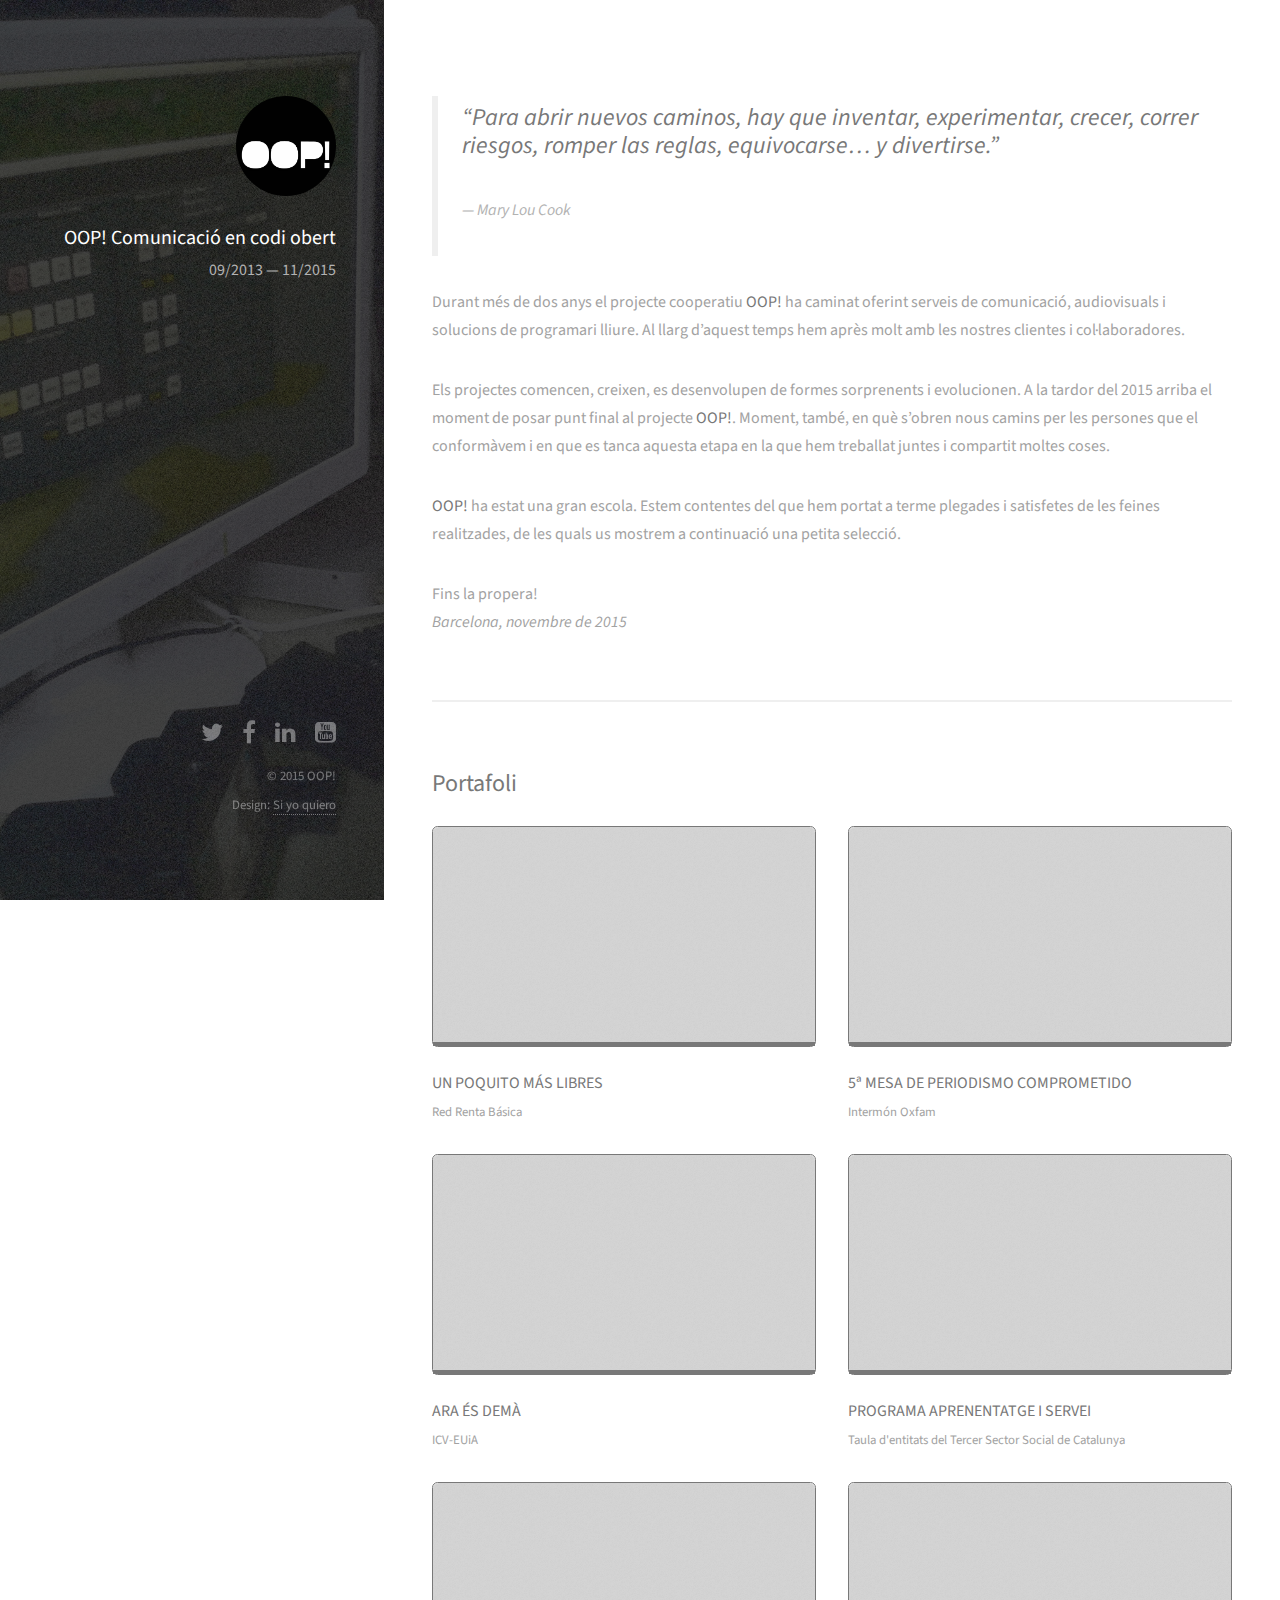
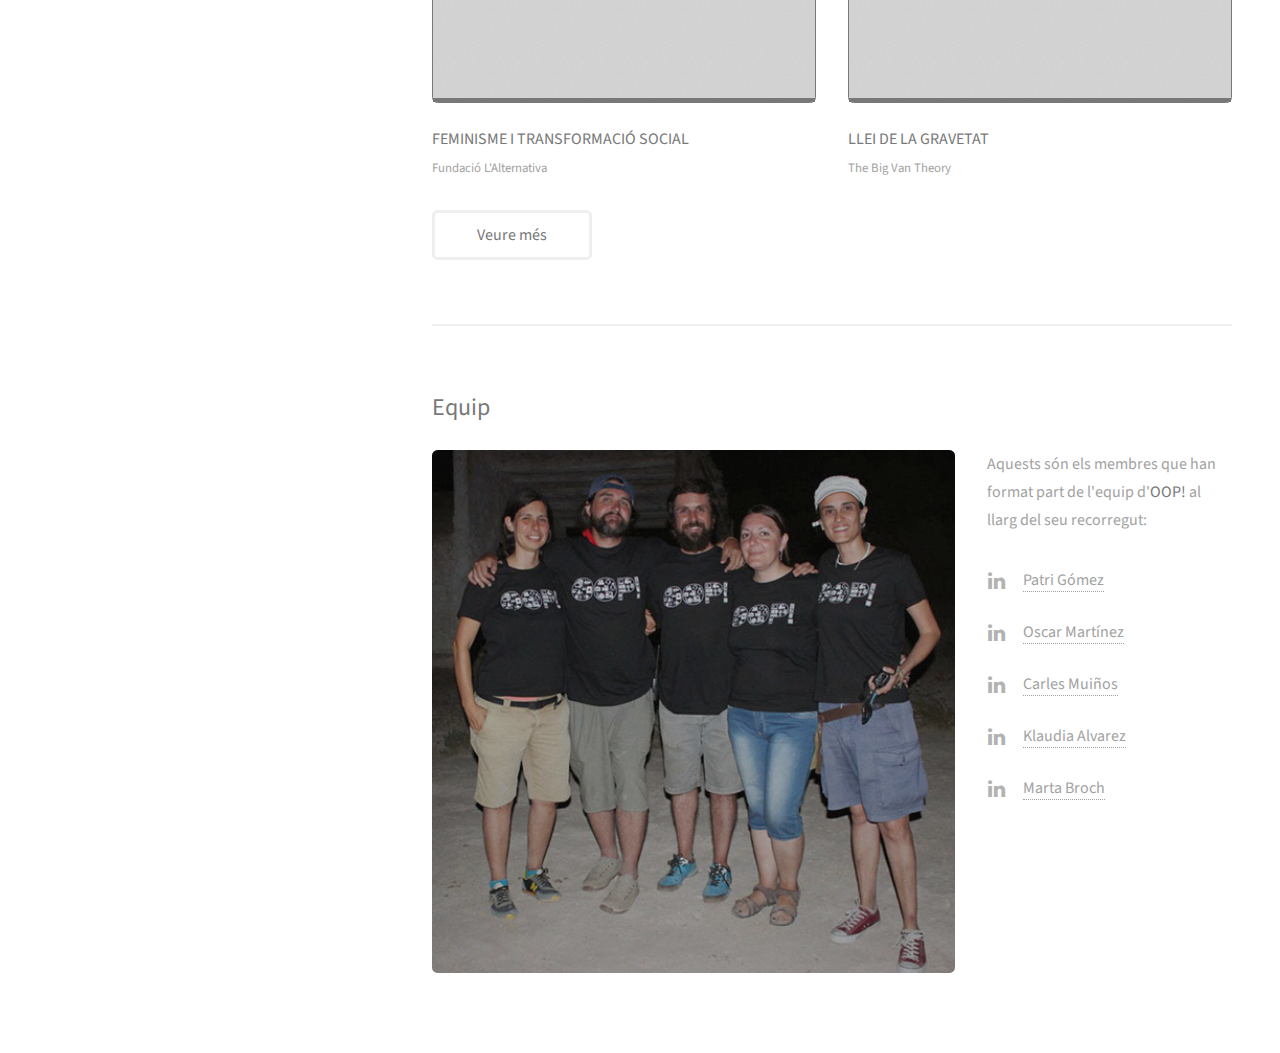
==== commit 70eecd70: "Update team social networks" ====
--- a/index.html
+++ b/index.html
@@ -120,8 +120,8 @@
 										<a href="https://www.linkedin.com/in/oscar-mart%C3%ADnez-7bb28629" target="_blank">Oscar Martínez</a>
 									</li>
 									<li>
-										<h3 class="icon fa-github"><span class="label">GitHub Carles Muiños</span></h3>
-										<a href="https://github.com/zuzust" target="_blank">Carles Muiños</a>
+										<h3 class="icon fa-linkedin"><span class="label">LinkedIn Carles Muiños</span></h3>
+										<a href="#">Carles Muiños</a>
 									</li>
 									<li>
 										<h3 class="icon fa-linkedin"><span class="label">LinkedIn Klaudia Alvarez</span></h3>
@@ -147,7 +147,7 @@
 					<li><a href="https://www.youtube.com/channel/UC1zmn6Q8dA7hFBvhJDR44gA" class="icon fa-youtube-square" target="blank_"><span class="label">YouTube</span></a></li>
 				</ul>
 				<ul class="copyright">
-					<li>&copy; 2015 OOP!</li><li>Design: <a href="https://github.com/oop-coop" target="blank_">Si yo quiero</a></li>
+					<li>&copy; 2015 OOP!</li><li>Design: <a href="#" target="blank_">Si yo quiero</a></li>
 				</ul>
 			</footer>
 
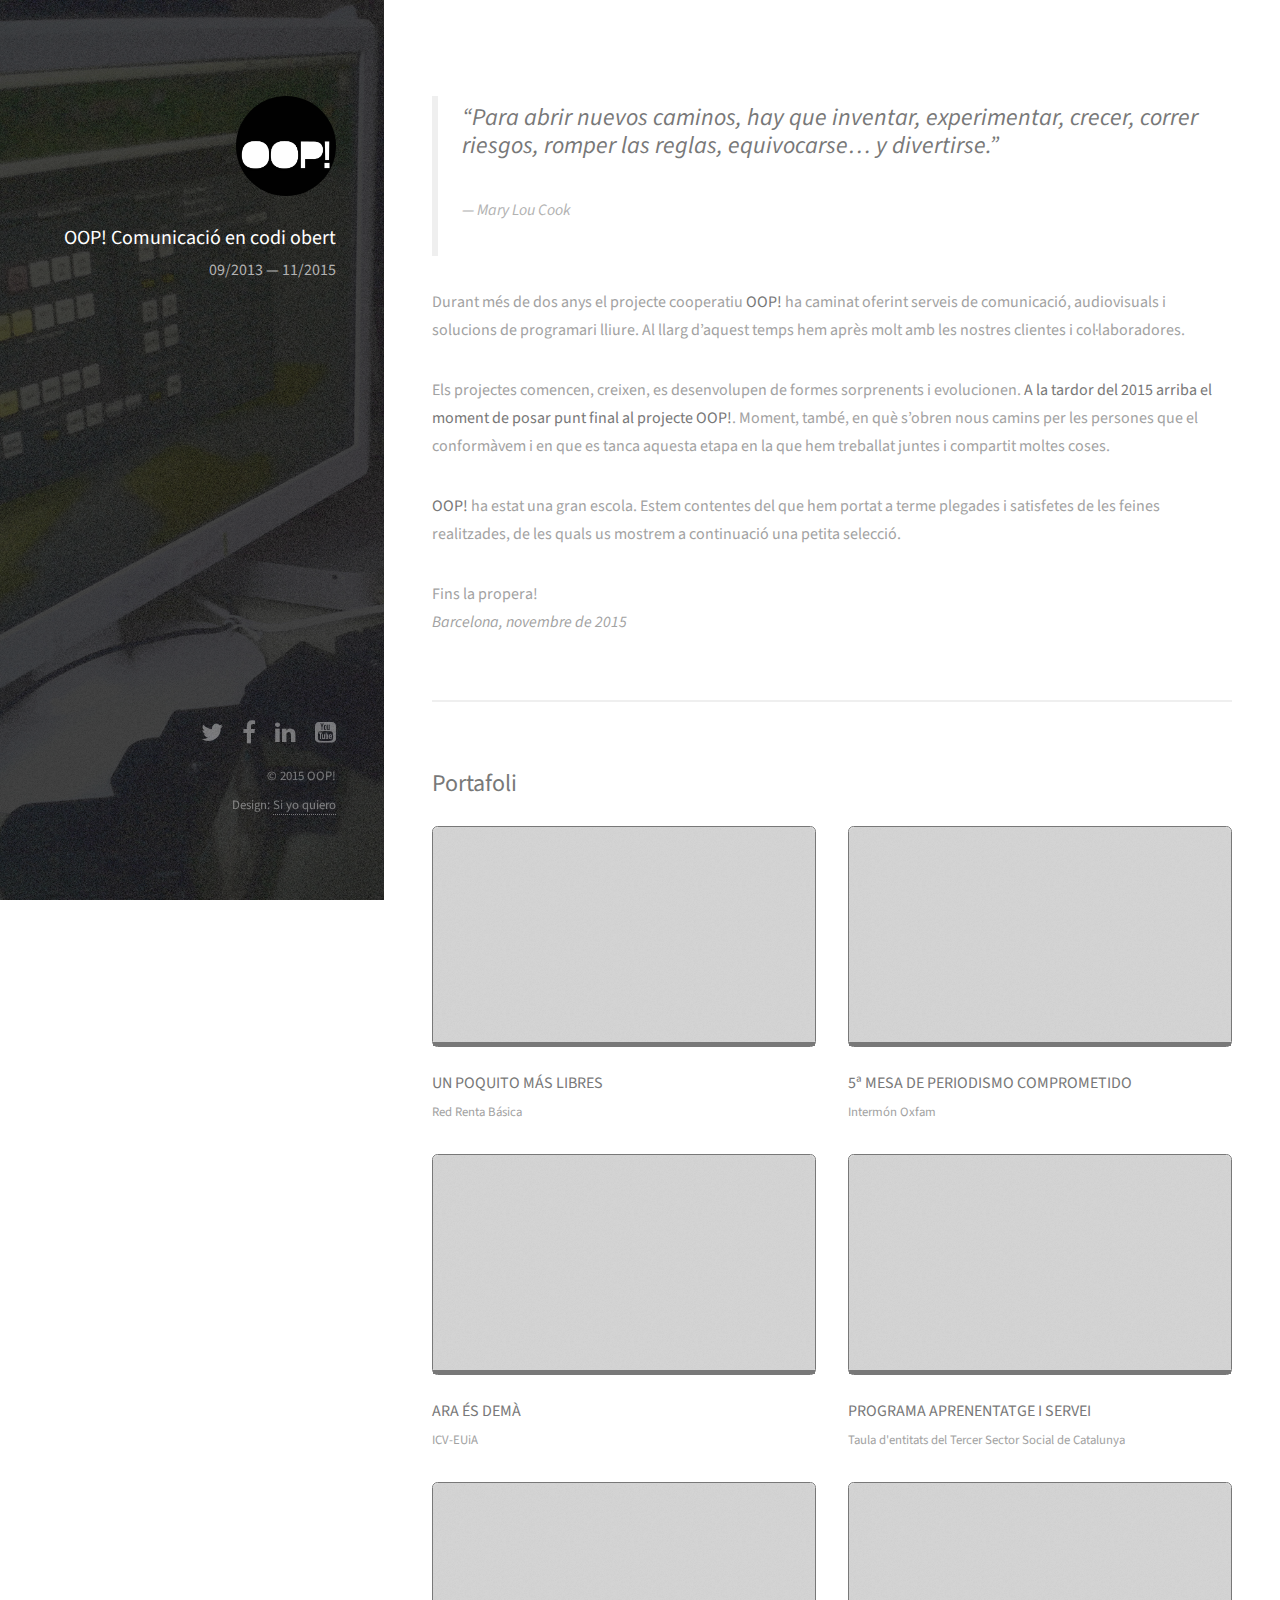
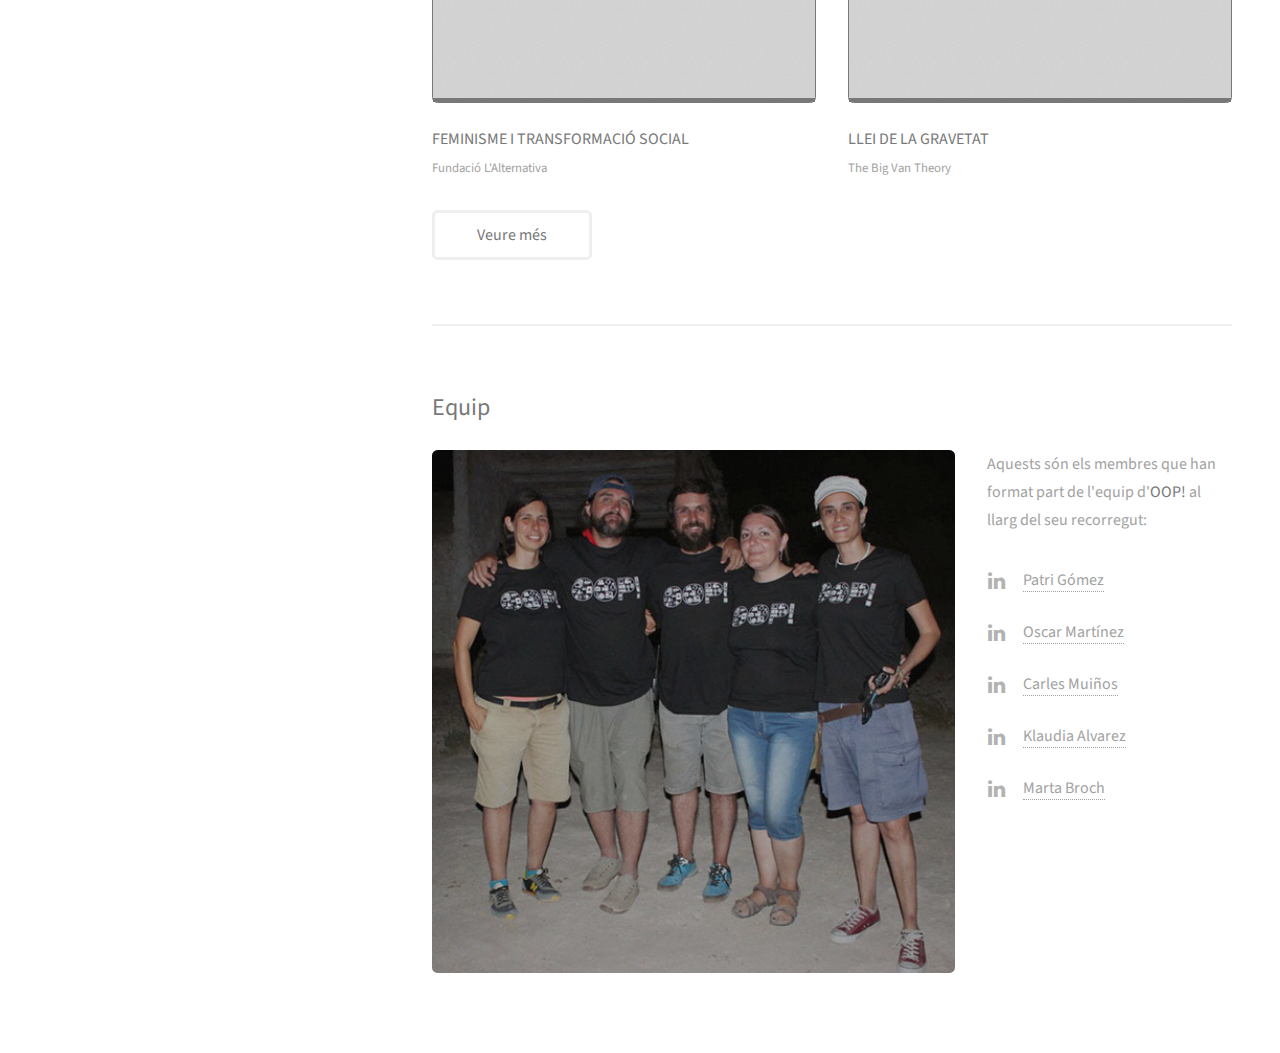
==== commit aad8182f: "Update statement format" ====
--- a/index.html
+++ b/index.html
@@ -53,7 +53,7 @@
 							</blockquote>
 						</header>
 						<p>Durant més de dos anys el projecte cooperatiu <b>OOP!</b> ha caminat oferint serveis de comunicació, audiovisuals i solucions de programari lliure. Al llarg d’aquest temps hem après molt amb les nostres clientes i col·laboradores.</p>
-						<p>Els projectes comencen, creixen, es desenvolupen de formes sorprenents i evolucionen. A la tardor del 2015 arriba el moment de posar punt final al projecte <b>OOP!</b>. Moment, també, en què s’obren nous camins per les persones que el conformàvem i en que es tanca aquesta etapa en la que hem treballat juntes i compartit moltes coses.</p>
+						<p>Els projectes comencen, creixen, es desenvolupen de formes sorprenents i evolucionen. <strong>A la tardor del 2015 arriba el moment de posar punt final al projecte OOP!</strong>. Moment, també, en què s’obren nous camins per les persones que el conformàvem i en que es tanca aquesta etapa en la que hem treballat juntes i compartit moltes coses.</p>
 						<p><b>OOP!</b> ha estat una gran escola. Estem contentes del que hem portat a terme plegades i satisfetes de les feines realitzades, de les quals us mostrem a continuació una petita selecció.</p>
 						<p>
 							Fins la propera!<br />
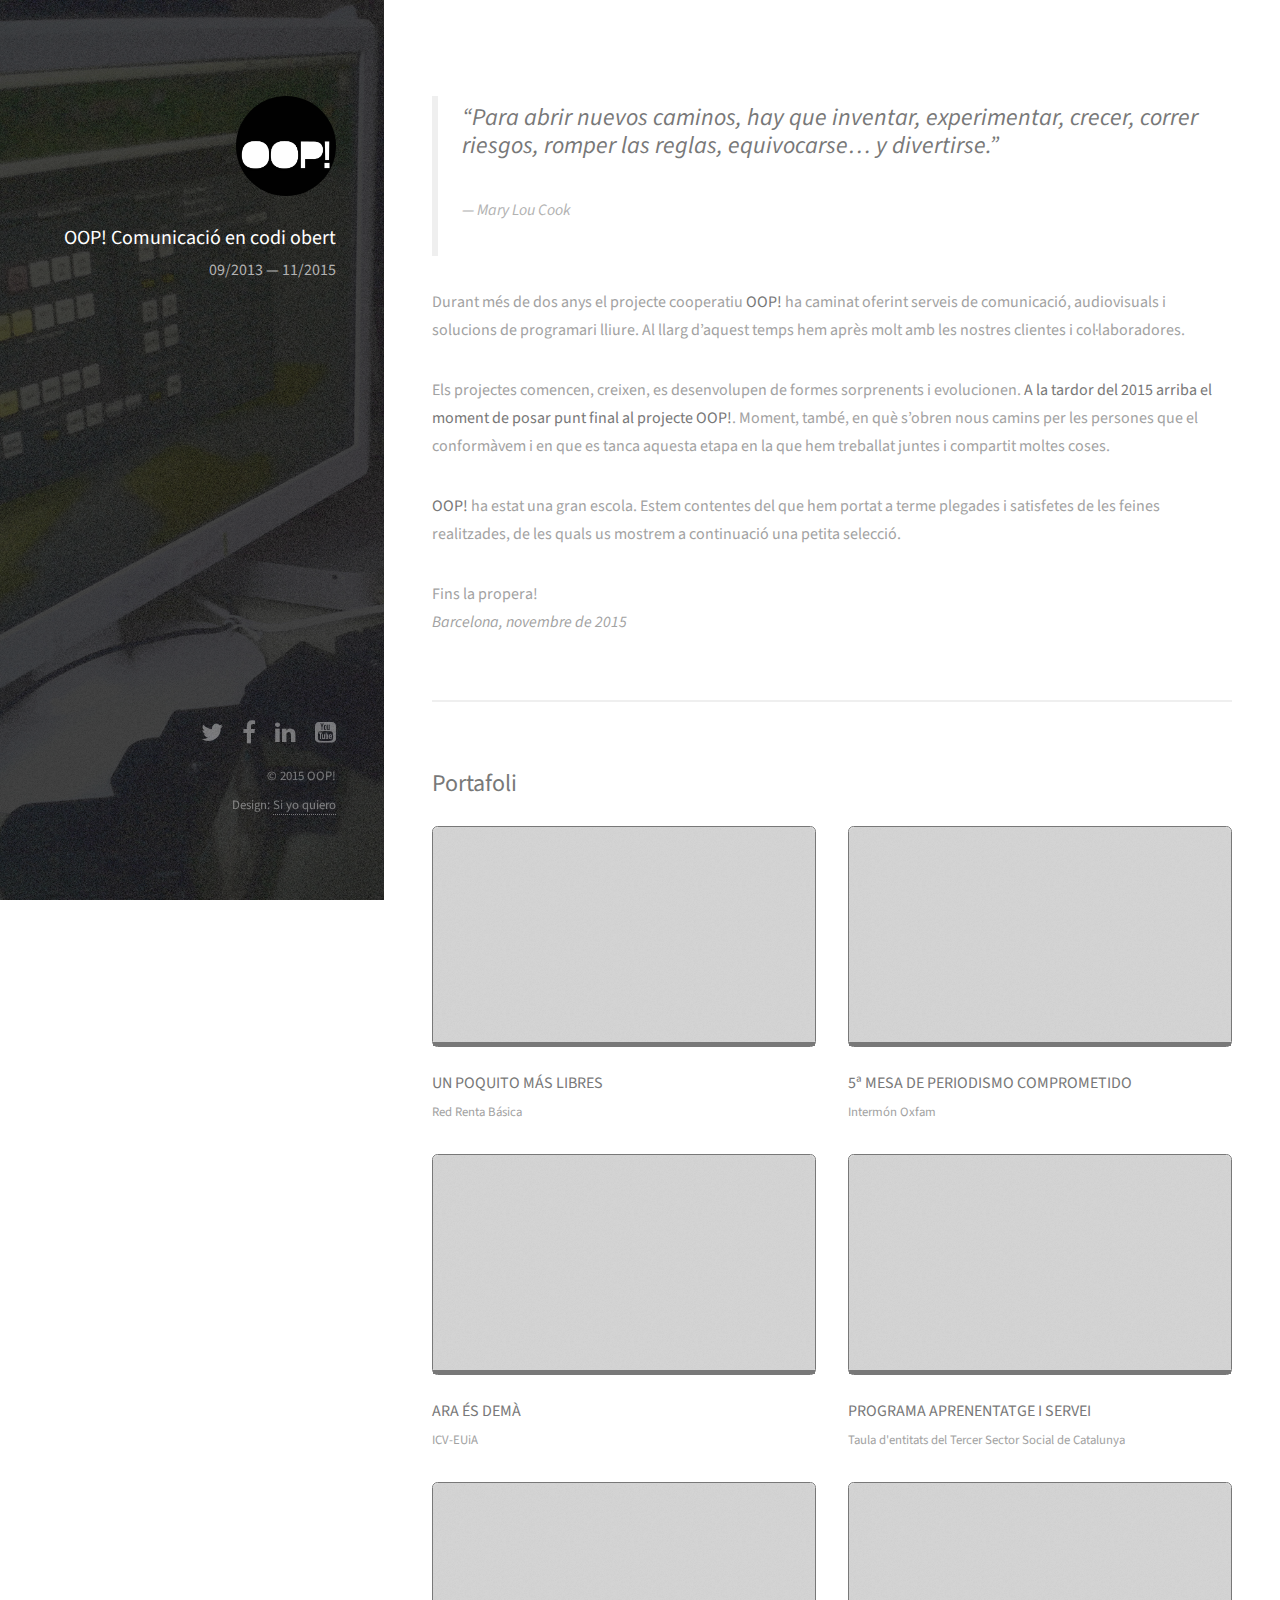
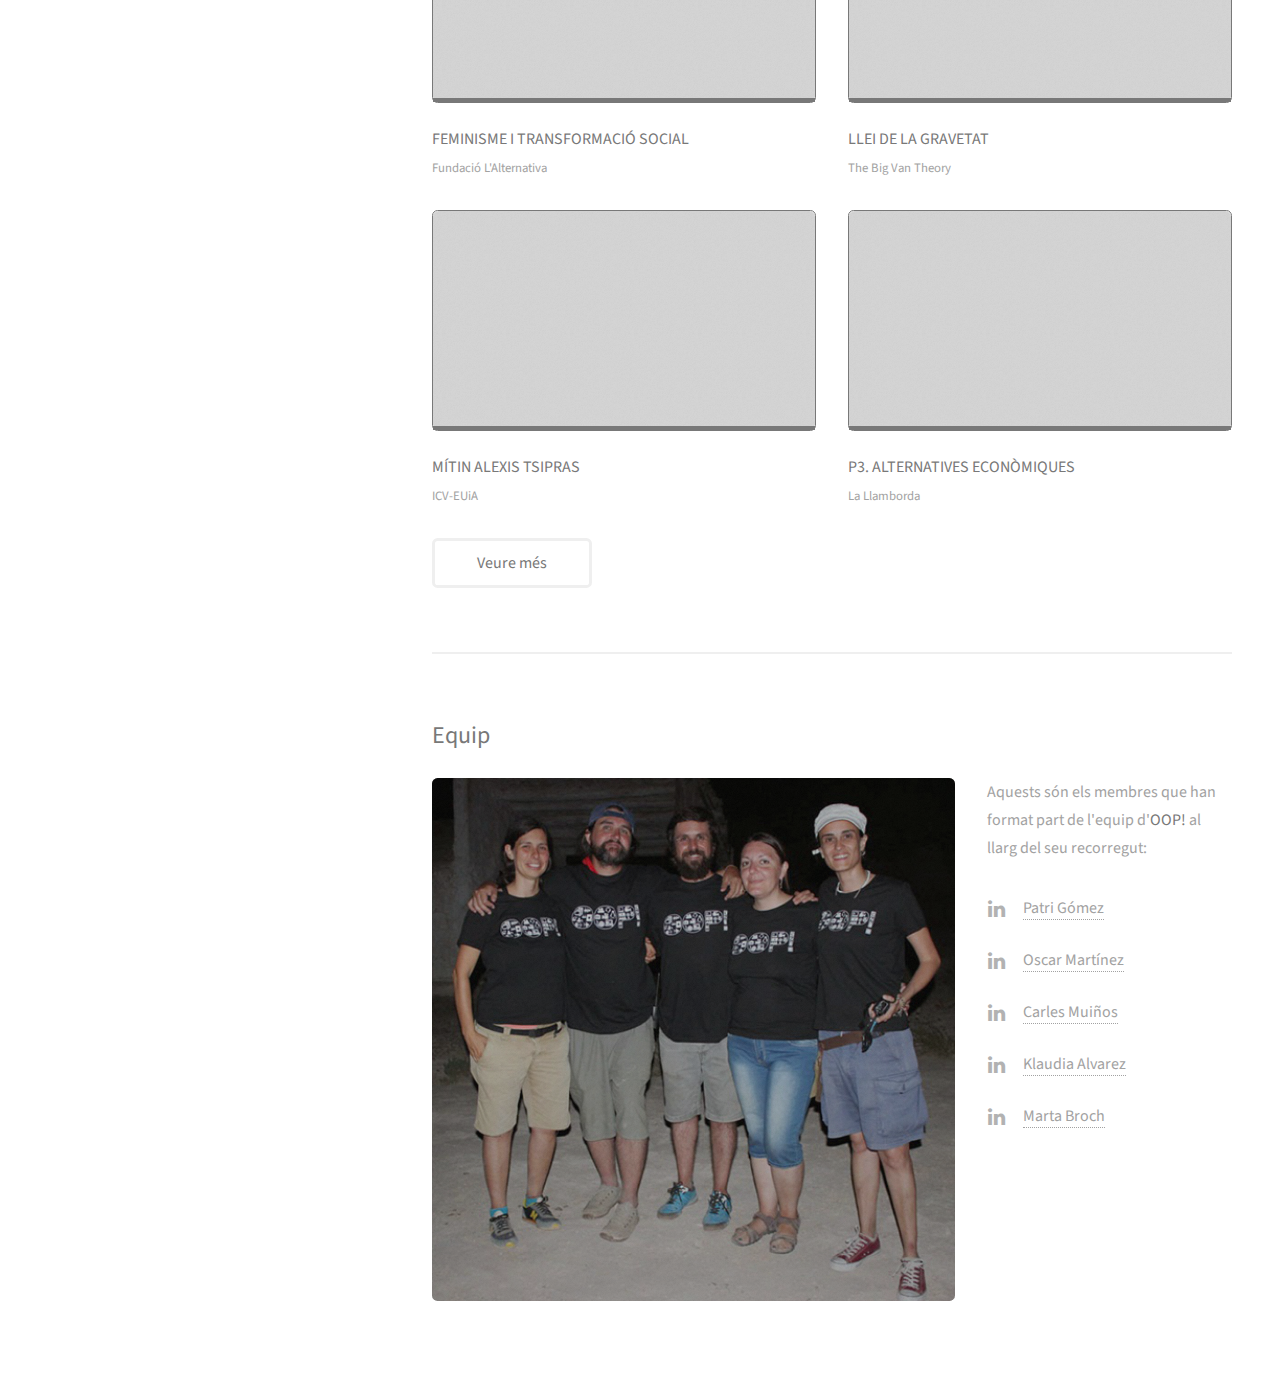
==== commit 9498a175: "Update Portfolio" ====
--- a/index.html
+++ b/index.html
@@ -1,32 +1,45 @@
 <!DOCTYPE HTML>
-<html lang="ca" itemscope itemtype="http://schema.org/Blog" prefix="og: http://ogp.me/ns#">
+<html lang="ca">
 	<head>
+		<meta charset="utf-8">
 		<title>OOP!</title>
-		<meta charset="utf-8" />
-		<meta name="viewport" content="width=device-width, initial-scale=1" />
 
-		<!-- SEO -->
-		<link rel="author" href="https://www.linkedin.com/company/oop-" />
-		<link rel="publisher" href="https://www.linkedin.com/company/oop-" />
-		<link rel="canonical" href="http://www.oop-coop.com/" />
-		<link rel="shortlink" href="http://www.oop-coop.com/" />
-		<meta name="description" itemprop="description" content="Comunicació en codi obert." />
-		<meta name="keywords" itemprop="keywords" content="streaming, video, comunicació, webtv, tvonline" />
-		<meta name="google-site-verification" content="mRs_udN3Ed1G7jxurf15AdQNrVRBrEo3mbS4vfLVtio" />
-		<meta property="og:title" content="OOP!"/>
-		<meta property="og:type" content="blog"/>
-		<meta property="og:url" content="http://www.oop-coop.com/"/>
-		<meta property="og:image" content="http://www.oop-coop.com/images/logo.jpg"/>
-		<meta property="og:site_name" content="OOP!"/>
-		<meta property="og:description" content="Comunicació en codi obert."/>
-		<meta name="twitter:card" content="summary"/>
-		<meta name="twitter:description" content="Comunicació en codi obert."/>
-		<meta itemprop="image" content="http://www.oop-coop.com/images/logo.jpg"/>
+		<!-- Start SEO -->
+		<meta name="description" content="Comunicació en codi obert. Projecte cooperatiu tancat des de novembre de 2015.">
+		<meta name="author" content="OOP!">
+		<link rel="canonical" href="http://www.oop-coop.com/">
+		<link rel="shortlink" href="http://www.oop-coop.com/">
+		<meta name="google-site-verification" content="mRs_udN3Ed1G7jxurf15AdQNrVRBrEo3mbS4vfLVtio">
+		<meta name="keywords" content="streaming, streaming barcelona, video, video barcelona, comunicació, agencia comunicació barcelona">
 
-		<link rel="alternate" type="application/rss+xml" title="OOP! &raquo; Feed" href="http://www.oop-coop.com/feed.xml"/>
+		<!-- Twitter Card data -->
+		<meta name="twitter:card" content="summary">
+		<meta name="twitter:site" content="@oop_coop">
+		<meta name="twitter:title" content="OOP!">
+		<meta name="twitter:description" content="Comunicació en codi obert. Projecte cooperatiu tancat des de novembre de 2015.">
+		<meta name="twitter:creator" content="@oop_coop">
+		<meta name="twitter:image" content="http://www.oop-coop.com/images/snapshot.jpg">
+
+		<!-- Dublin core -->
+		<meta name="dc.language" content="ca">
+		<meta name="dc.title" content="OOP!">
+		<meta name="dc.keywords" content="streaming, streaming barcelona, video, video barcelona, comunicació, agencia comunicació, agencia comunicació barcelona">
+		<meta name="dc.description" content="Comunicació en codi obert. Projecte cooperatiu tancat des de novembre de 2015.">
+
+		<!-- Open Graph data -->
+		<meta property="og:title" content="OOP!">
+		<meta property="og:type" content="website">
+		<meta property="og:url" content="http://www.oop-coop.com/">
+		<meta property="og:image" content="http://www.oop-coop.com/images/snapshot.jpg">
+		<meta property="og:description" content="Comunicació en codi obert. Projecte cooperatiu tancat des de novembre de 2015.">
+		<meta property="og:site_name" content="OOP!">
+		<!-- End SEO -->
+
+		<meta name="viewport" content="width=device-width, initial-scale=1">
+		<link rel="alternate" type="application/rss+xml" title="OOP! &raquo; Feed" href="http://www.oop-coop.com/feed.xml">
 
 		<!--[if lte IE 8]><script src="assets/js/ie/html5shiv.js"></script><![endif]-->
-		<link rel="stylesheet" href="assets/css/main.css" />
+		<link rel="stylesheet" href="assets/css/main.css">
 		<!--[if lte IE 8]><link rel="stylesheet" href="assets/css/ie8.css" /><![endif]-->
 
 		<script src="bower_components/webcomponentsjs/webcomponents-lite.min.js"></script>
@@ -94,6 +107,16 @@
 								<div class="image fit"><google-youtube video-id="cz9ORKb6oi8" fluid="true" showinfo="0" iv_load_policy="3" rel="0"></google-youtube></div>
 								<h3>LLEI DE LA GRAVETAT</h3>
 								<p>The Big Van Theory</p>
+							</article>
+							<article class="6u 12u$(xsmall) work-item">
+								<div class="image fit"><google-youtube video-id="r-aml5T_3aA" fluid="true" showinfo="0" iv_load_policy="3" rel="0"></google-youtube></div>
+								<h3>MÍTIN ALEXIS TSIPRAS</h3>
+								<p>ICV-EUiA</p>
+							</article>
+							<article class="6u$ 12u$(xsmall) work-item">
+								<div class="image fit"><google-youtube video-id="pXo1bvzgo2c" fluid="true" showinfo="0" iv_load_policy="3" rel="0"></google-youtube></div>
+								<h3>P3. ALTERNATIVES ECONÒMIQUES</h3>
+								<p>La Llamborda</p>
 							</article>
 						</div>
 						<ul class="actions">
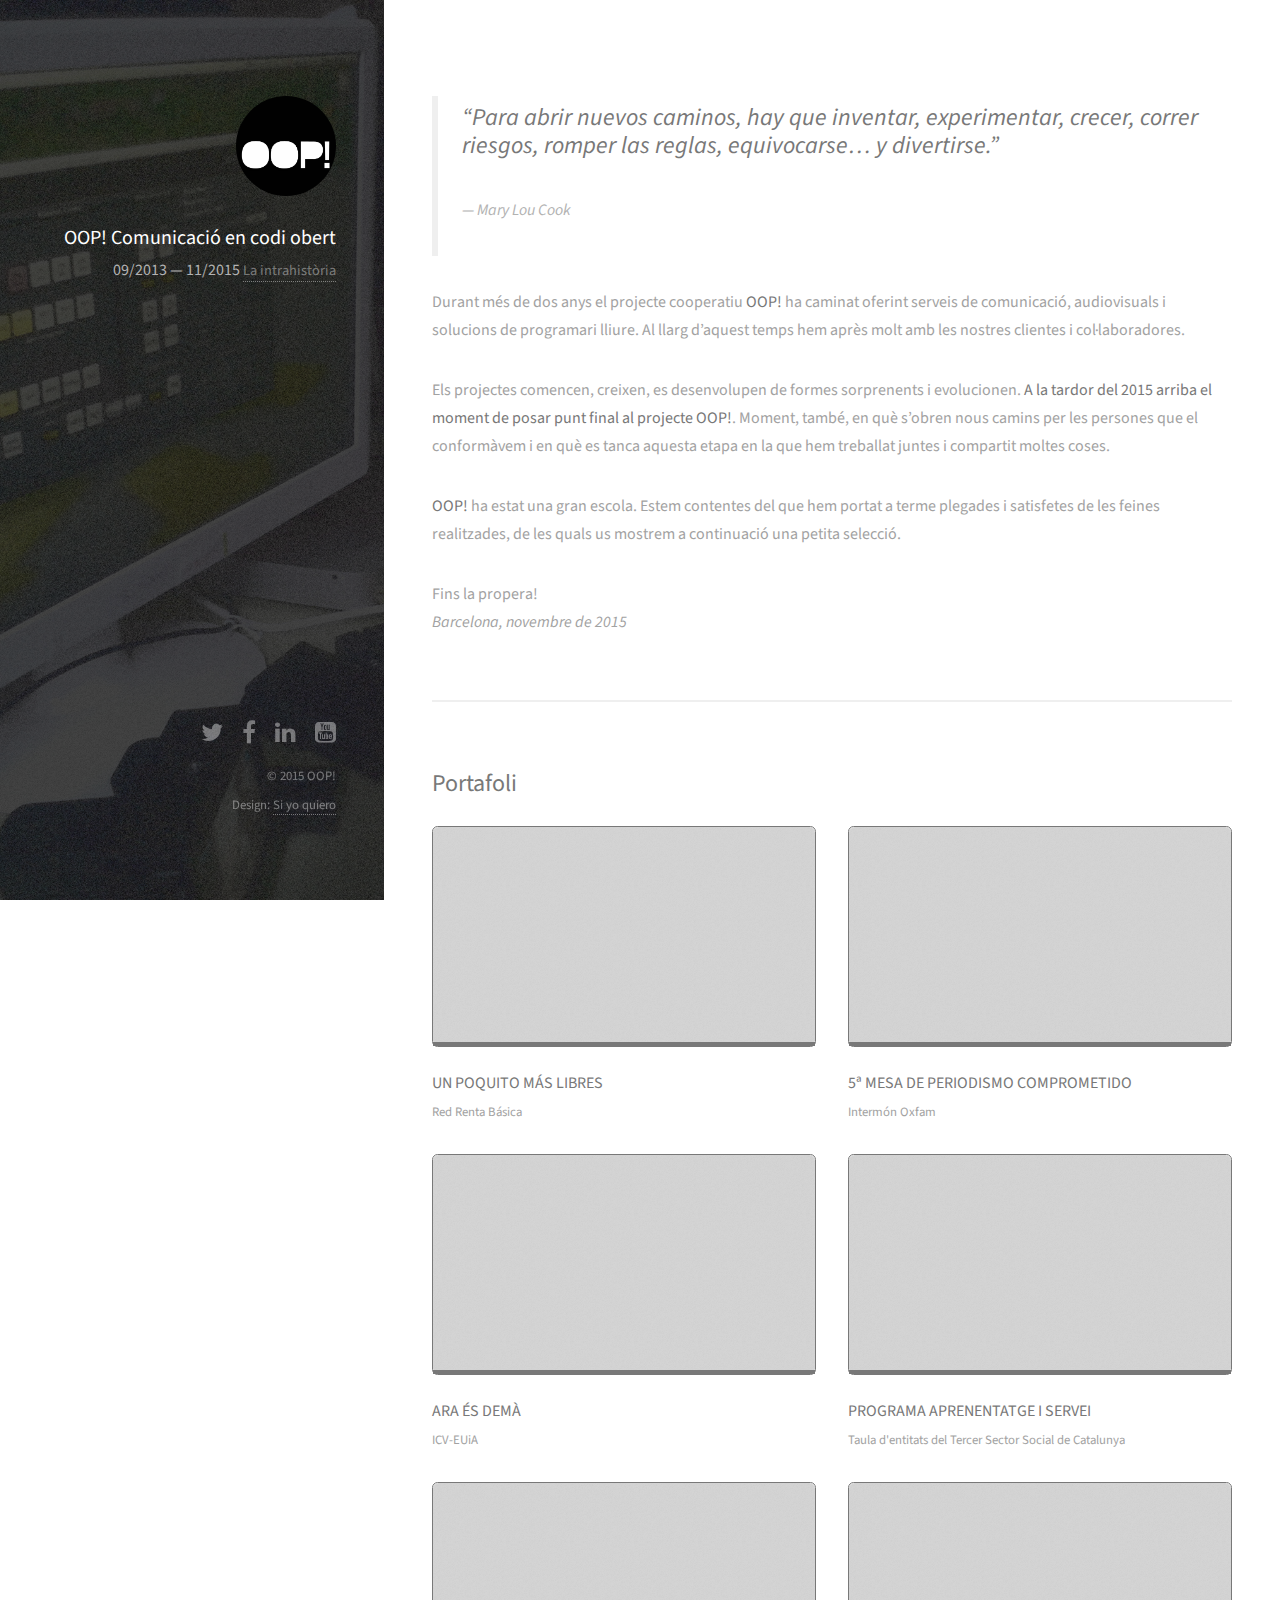
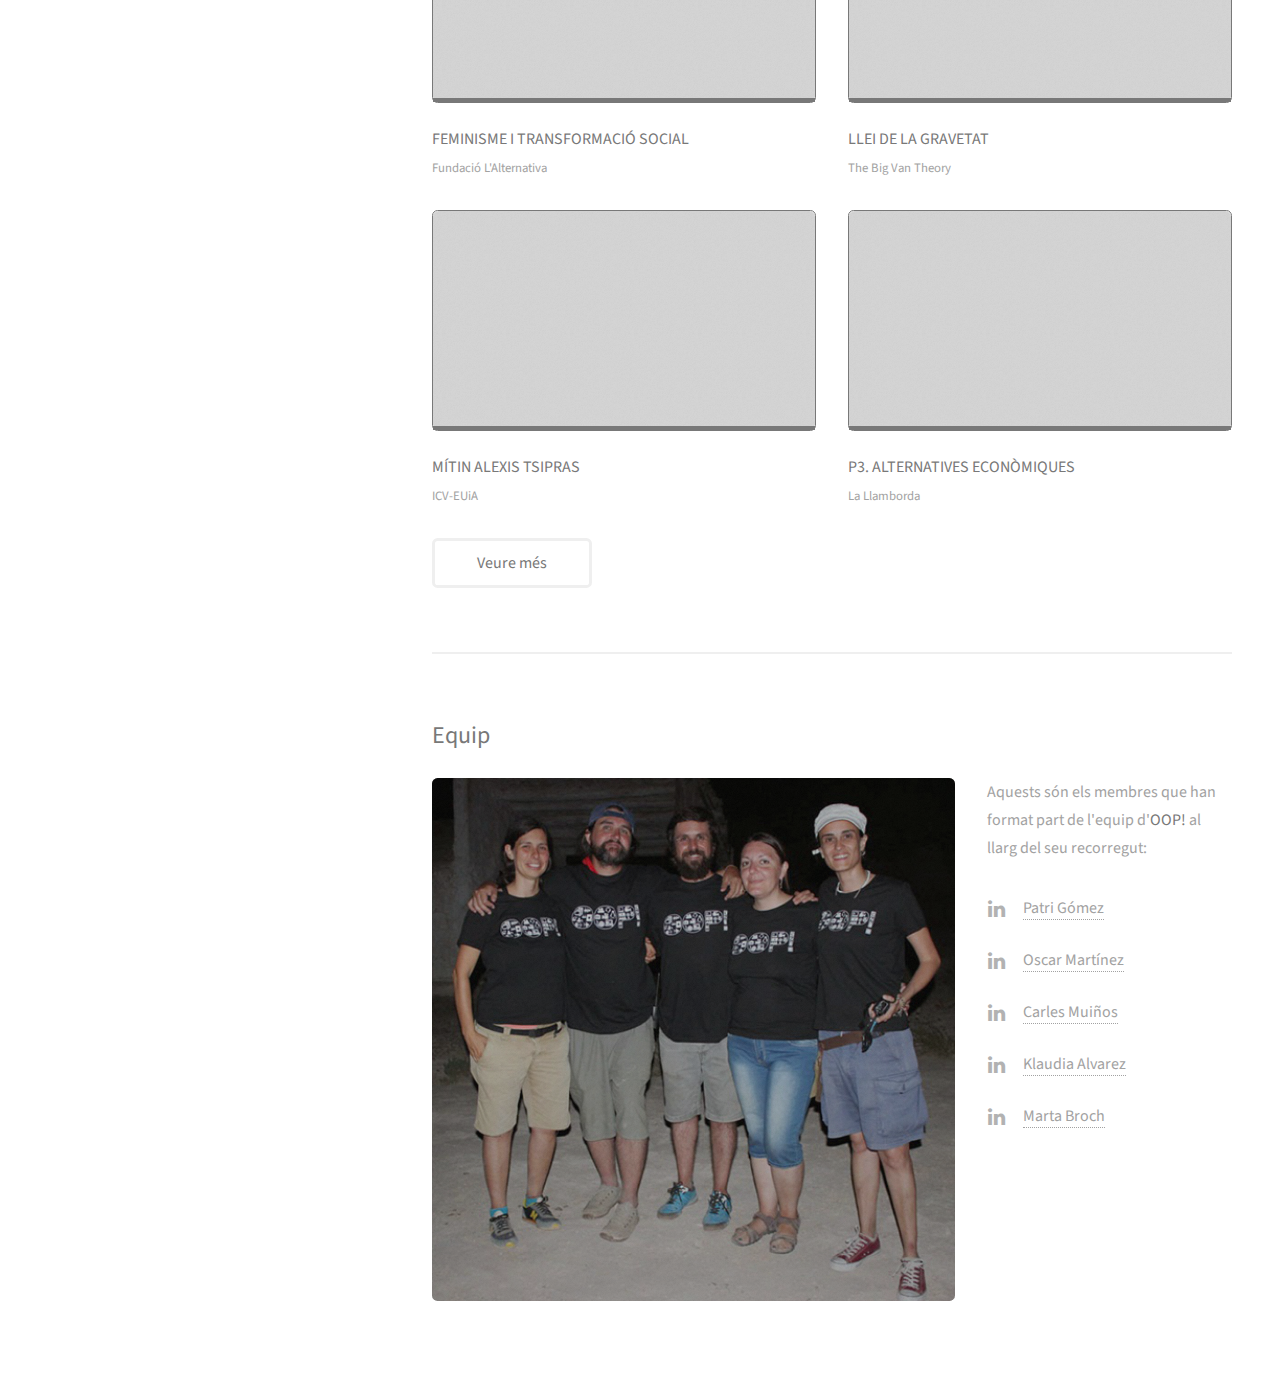
==== commit 1c5f0508: "Comunicat" ====
--- a/index.html
+++ b/index.html
@@ -38,20 +38,20 @@
 		<meta name="viewport" content="width=device-width, initial-scale=1">
 		<link rel="alternate" type="application/rss+xml" title="OOP! &raquo; Feed" href="http://www.oop-coop.com/feed.xml">
 
-		<!--[if lte IE 8]><script src="assets/js/ie/html5shiv.js"></script><![endif]-->
-		<link rel="stylesheet" href="assets/css/main.css">
-		<!--[if lte IE 8]><link rel="stylesheet" href="assets/css/ie8.css" /><![endif]-->
+		<!--[if lte IE 8]><script src="/assets/js/ie/html5shiv.js"></script><![endif]-->
+		<link rel="stylesheet" href="/assets/css/main.css">
+		<!--[if lte IE 8]><link rel="stylesheet" href="/assets/css/ie8.css" /><![endif]-->
 
-		<script src="bower_components/webcomponentsjs/webcomponents-lite.min.js"></script>
-		<link rel="import" href="bower_components/google-youtube/google-youtube.html">
+		<script src="/bower_components/webcomponentsjs/webcomponents-lite.min.js"></script>
+		<link rel="import" href="/bower_components/google-youtube/google-youtube.html">
 	</head>
 	<body id="top">
 
 		<!-- Header -->
 			<header id="header">
-				<a href="#" class="image avatar"><img src="images/logo.jpg" alt="OOP!" /></a>
+				<a href="/" class="image avatar"><img src="/images/logo.jpg" alt="OOP!" /></a>
 				<h1><strong>OOP! Comunicació en codi obert</strong></h1>
-				<p>09/2013 &mdash; 11/2015</p>
+				<p>09/2013 &mdash; 11/2015 <small><a href="/comunicat/">La intrahistòria</a></small></p>
 			</header>
 
 		<!-- Main -->
@@ -66,7 +66,7 @@
 							</blockquote>
 						</header>
 						<p>Durant més de dos anys el projecte cooperatiu <b>OOP!</b> ha caminat oferint serveis de comunicació, audiovisuals i solucions de programari lliure. Al llarg d’aquest temps hem après molt amb les nostres clientes i col·laboradores.</p>
-						<p>Els projectes comencen, creixen, es desenvolupen de formes sorprenents i evolucionen. <strong>A la tardor del 2015 arriba el moment de posar punt final al projecte OOP!</strong>. Moment, també, en què s’obren nous camins per les persones que el conformàvem i en que es tanca aquesta etapa en la que hem treballat juntes i compartit moltes coses.</p>
+						<p>Els projectes comencen, creixen, es desenvolupen de formes sorprenents i evolucionen. <strong>A la tardor del 2015 arriba el moment de posar punt final al projecte OOP!</strong>. Moment, també, en què s’obren nous camins per les persones que el conformàvem i en què es tanca aquesta etapa en la que hem treballat juntes i compartit moltes coses.</p>
 						<p><b>OOP!</b> ha estat una gran escola. Estem contentes del que hem portat a terme plegades i satisfetes de les feines realitzades, de les quals us mostrem a continuació una petita selecció.</p>
 						<p>
 							Fins la propera!<br />
@@ -175,12 +175,12 @@
 			</footer>
 
 		<!-- Scripts -->
-			<script src="assets/js/jquery.min.js"></script>
-			<script src="assets/js/jquery.poptrox.min.js"></script>
-			<script src="assets/js/skel.min.js"></script>
-			<script src="assets/js/util.js"></script>
-			<!--[if lte IE 8]><script src="assets/js/ie/respond.min.js"></script><![endif]-->
-			<script src="assets/js/main.js"></script>
+			<script src="/assets/js/jquery.min.js"></script>
+			<script src="/assets/js/jquery.poptrox.min.js"></script>
+			<script src="/assets/js/skel.min.js"></script>
+			<script src="/assets/js/util.js"></script>
+			<!--[if lte IE 8]><script src="/assets/js/ie/respond.min.js"></script><![endif]-->
+			<script src="/assets/js/main.js"></script>
 
 		<!-- Analytics -->
 		<script>
--- a/assets/css/main.css
+++ b/assets/css/main.css
@@ -2493,6 +2493,12 @@
 			width: 6.25em;
 		}
 
+		#header small a {
+			color: rgba(255, 255, 255, .4);
+			border-bottom-color: rgba(255, 255, 255, .4);
+			font-size: 0.9em;
+		}
+
 /* Footer */
 
 	#footer {
